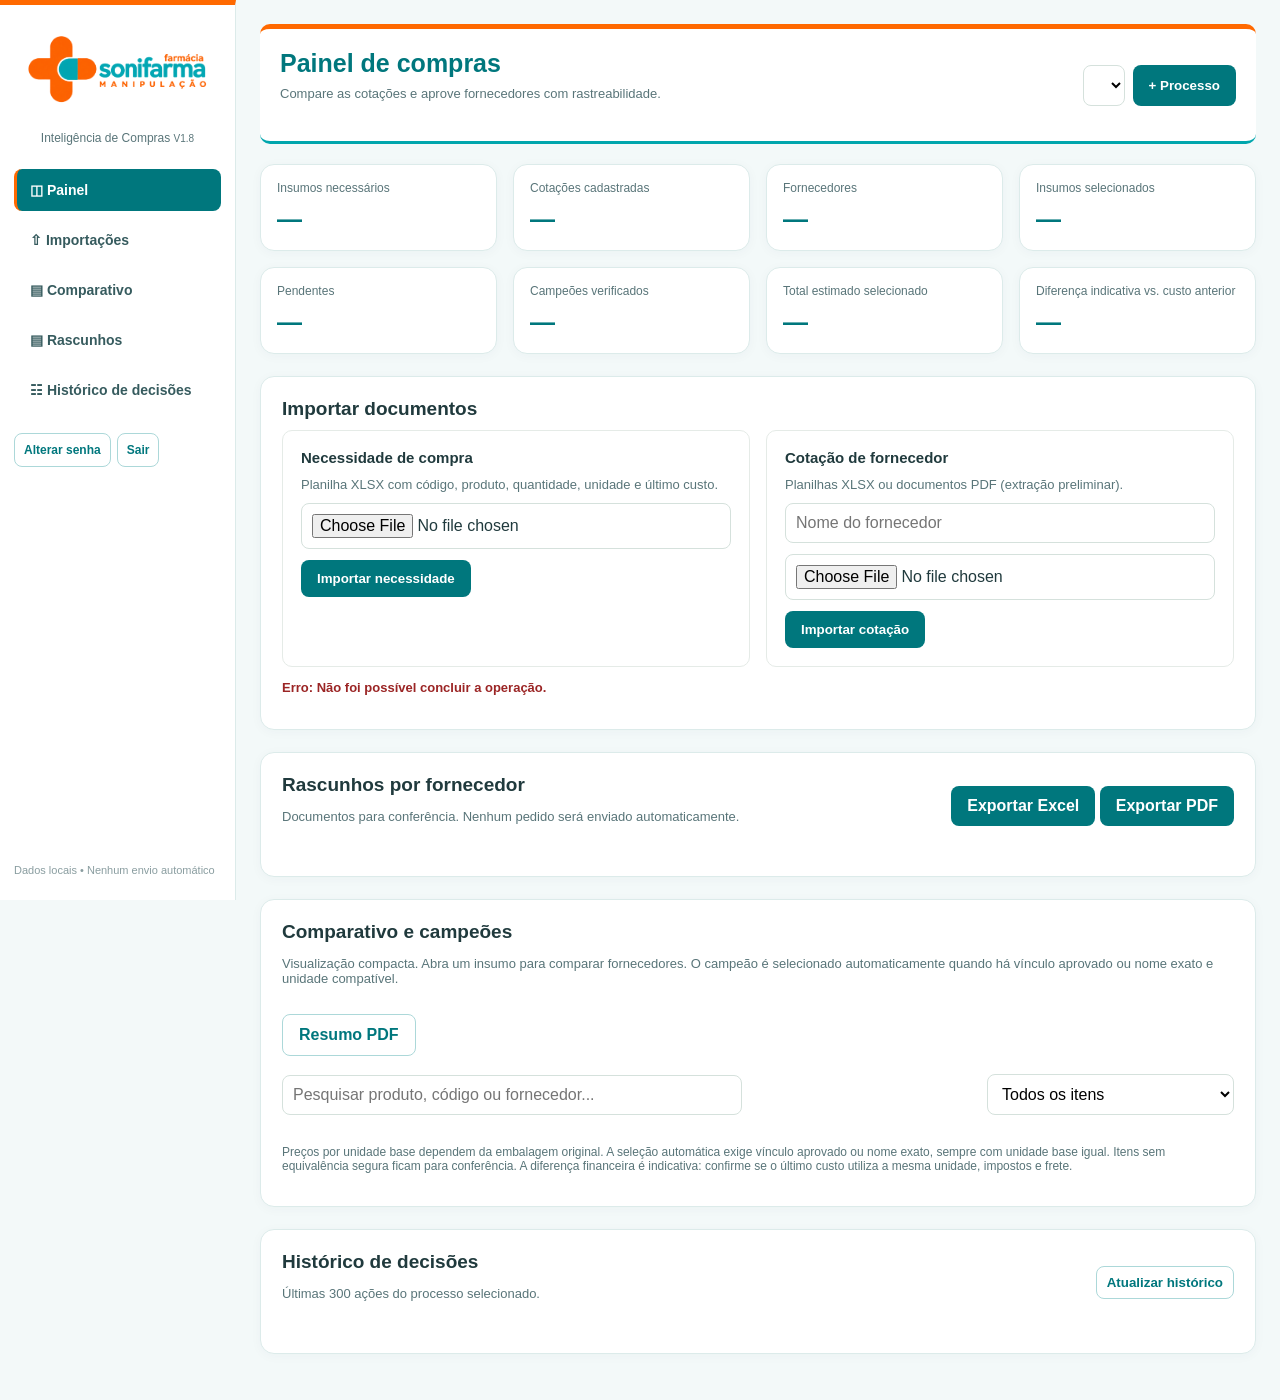
==== templates/index.html @ d1682fe1 "Adota atualizacao por ZIP no padrao operacional do CRM" ====
<!doctype html><html lang="pt-br"><head><meta charset="utf-8"><meta name="viewport" content="width=device-width,initial-scale=1"><title>Sonifarma | Compras</title><link rel="stylesheet" href="/static/style.css"></head><body><aside><a class="brand-logo" href="#dashboard" aria-label="Sonifarma — Painel de compras"><img src="/static/sonifarma-logo.png" alt="Sonifarma — Farmácia e Manipulação" width="1942" height="809"></a><p>Inteligência de Compras <small>V1.8</small></p><nav><a href="#dashboard">◫ Painel</a><a href="#importar">⇧ Importações</a><a href="#comparativo">▤ Comparativo</a><a href="#pedidos">▤ Rascunhos</a><a href="#auditoria">☷ Histórico de decisões</a></nav><div class="account-actions"><a class="button outline" href="/login?change=1">Alterar senha</a><button class="outline" onclick="logout()">Sair</button></div><div class="sidefoot">Dados locais • Nenhum envio automático</div></aside><main><header><div><h1>Painel de compras</h1><p>Compare as cotações e aprove fornecedores com rastreabilidade.</p></div><div><select id="process" aria-label="Processo de compras"></select><button onclick="newProcess()">+ Processo</button></div></header><section id="dashboard" class="metrics"><div><span>Insumos necessários</span><strong id="needsCount">—</strong></div><div><span>Cotações cadastradas</span><strong id="quotesCount">—</strong></div><div><span>Fornecedores</span><strong id="supplierCount">—</strong></div><div><span>Insumos selecionados</span><strong id="selectedCount">—</strong></div><div><span>Pendentes</span><strong id="pendingCount">—</strong></div><div><span>Campeões verificados</span><strong id="championCount">—</strong></div><div><span>Total estimado selecionado</span><strong id="selectedTotal">—</strong></div><div><span>Diferença indicativa vs. custo anterior</span><strong id="savingTotal">—</strong></div></section><section id="importar" class="panel"><h2>Importar documentos</h2><div class="forms"><form id="needForm"><h3>Necessidade de compra</h3><p>Planilha XLSX com código, produto, quantidade, unidade e último custo.</p><input aria-label="Planilha de necessidade" type="file" name="file" accept=".xlsx" required><button>Importar necessidade</button></form><form id="quoteForm"><h3>Cotação de fornecedor</h3><p>Planilhas XLSX ou documentos PDF (extração preliminar).</p><input aria-label="Nome do fornecedor" name="supplier" placeholder="Nome do fornecedor" required><input aria-label="Arquivo de cotação" type="file" name="file" accept=".xlsx,.pdf" required><button>Importar cotação</button></form></div><p id="notice" class="notice" role="status" aria-live="polite"></p></section><section id="pedidos" class="panel"><div class="toolbar"><div><h2>Rascunhos por fornecedor</h2><p>Documentos para conferência. Nenhum pedido será enviado automaticamente.</p></div><div><a id="draftXlsx" class="button">Exportar Excel</a> <a id="draftPdf" class="button">Exportar PDF</a></div></div><div id="draftsSummary"></div></section><section id="comparativo" class="panel"><div class="toolbar"><div><h2>Comparativo e campeões</h2><p>Visualização compacta. Abra um insumo para comparar fornecedores. O campeão é selecionado automaticamente quando há vínculo aprovado ou nome exato e unidade compatível.</p></div><div class="actions"><a id="pdf" class="button secondary">Resumo PDF</a></div></div><div class="toolbar"><input aria-label="Pesquisar insumos" id="search" placeholder="Pesquisar produto, código ou fornecedor..."><select id="filter" aria-label="Filtrar insumos"><option value="all">Todos os itens</option><option value="matched">Com candidatos</option><option value="missing">Sem candidatos</option><option value="selected">Com fornecedor selecionado</option></select></div><div id="body" class="purchase-list"></div><p class="muted">Preços por unidade base dependem da embalagem original. A seleção automática exige vínculo aprovado ou nome exato, sempre com unidade base igual. Itens sem equivalência segura ficam para conferência. A diferença financeira é indicativa: confirme se o último custo utiliza a mesma unidade, impostos e frete.</p></section><section id="auditoria" class="panel"><div class="toolbar"><div><h2>Histórico de decisões</h2><p>Últimas 300 ações do processo selecionado.</p></div><button type="button" class="outline" onclick="loadAudit().catch(showError)">Atualizar histórico</button></div><div id="auditBody" class="scroll"></div></section></main><script src="/static/app.js"></script></body></html>
---- static/style.css ----
:root{font-family:Inter,Segoe UI,Arial,sans-serif;color:#21312c;background:#f4f7f6}*{box-sizing:border-box}body{margin:0;display:flex}aside{width:245px;background:#104e3d;color:white;min-height:100vh;padding:28px 20px;position:sticky;top:0;height:100vh}aside h2{font-size:23px;margin:0}aside p{font-size:12px;opacity:.8}nav{display:grid;gap:8px;margin-top:42px}nav a{color:#e3f5ed;text-decoration:none;padding:13px;border-radius:8px}nav a:hover{background:#246e56}.sidefoot{position:absolute;bottom:24px;font-size:11px;opacity:.7}main{flex:1;min-width:0;padding:30px;max-width:1800px}header,.toolbar{display:flex;justify-content:space-between;gap:15px;align-items:center}h1{font-size:28px;margin:0}h2{font-size:19px;margin:0 0 10px}h3{font-size:15px;margin:0}p{color:#708078;font-size:13px}header p{margin:8px 0 20px}button,.button{background:#177956;border:0;color:white;border-radius:8px;padding:11px 16px;cursor:pointer;font-weight:600;text-decoration:none;display:inline-block}button:hover,.button:hover{background:#0b6144}input,select{border:1px solid #d5e1dc;background:white;padding:10px;border-radius:8px;max-width:100%;font:inherit}header select{min-width:260px}.metrics{display:grid;grid-template-columns:repeat(4,1fr);gap:16px;margin:12px 0 22px}.metrics div,.panel{background:white;border:1px solid #e4ece8;border-radius:14px;padding:21px}.metrics span{display:block;color:#718078;font-size:12px}.metrics strong{font-size:30px;display:block;margin-top:10px;color:#145c43}.panel{margin-bottom:22px}.forms{display:grid;grid-template-columns:1fr 1fr;gap:16px}.forms form{border:1px solid #e5ebe7;padding:18px;border-radius:10px;display:flex;flex-direction:column;align-items:start;gap:11px}.forms p{margin:0}.notice{color:#126b52;font-weight:600}.toolbar{margin-bottom:18px}.toolbar input{min-width:340px}.scroll{overflow:auto}table{width:100%;border-collapse:collapse;min-width:1050px}th{text-align:left;background:#eef5f1;font-size:12px;color:#49685a;padding:13px}td{border-bottom:1px solid #e9efeb;padding:12px;font-size:13px;vertical-align:middle}td:first-child{max-width:300px}td small{display:block;color:#78877e;margin-top:5px}td select{width:220px;font-size:12px}td button{padding:7px 10px;font-size:12px}.pill{border-radius:20px;padding:5px 8px;font-size:11px;background:#fff2d8;color:#80520d;white-space:nowrap}.pill.ok{background:#e1f4e9;color:#116d43}.muted{font-size:12px}.candidate{max-width:250px;white-space:normal;font-size:11px;color:#5c6c62}@media(max-width:950px){aside{display:none}main{padding:15px}.metrics{grid-template-columns:1fr 1fr}.forms{grid-template-columns:1fr}header{flex-wrap:wrap}.toolbar{flex-wrap:wrap}}

/* V1.4: comparativo responsivo, sem tabela larga */
main{max-width:none;padding:24px;overflow:hidden}.metrics{grid-template-columns:repeat(4,minmax(0,1fr))}.metrics div{padding:16px}.metrics strong{font-size:25px}
.purchase-list{display:grid;gap:9px}.purchase-item{border:1px solid #e0eae5;border-radius:10px;overflow:hidden;background:#fff}.item-main{display:grid;grid-template-columns:minmax(180px,2.4fr) minmax(85px,.9fr) minmax(85px,.9fr) minmax(120px,1.2fr) minmax(95px,.9fr) minmax(115px,1.1fr) auto;align-items:center;gap:12px;padding:13px}.item-main:hover{background:#f7faf8}.item-title{min-width:0}.item-title strong{display:block;font-size:13px;overflow-wrap:anywhere}.code{display:block;color:#718078;font-size:11px;margin-top:4px}.item-fig small,.detail-col small{display:block;font-size:10px;color:#7b8d83;margin-bottom:4px}.item-fig b{font-size:12px;overflow-wrap:anywhere}.item-status{justify-self:start}.outline{background:#fff;color:#126b52;border:1px solid #bed6c9;padding:8px 10px;white-space:nowrap}.outline:hover{background:#eaf4ee}.secondary{background:#e8f2ec;color:#145d44}.actions{display:flex;gap:8px;flex-wrap:wrap}.item-detail{background:#f5f9f6;border-top:1px solid #e1ece5;padding:16px;display:flex;flex-wrap:wrap;gap:20px}.item-detail[hidden]{display:none}.detail-col{display:flex;flex-direction:column;gap:5px;min-width:150px}.detail-col.grow{flex:1;min-width:220px}.detail-col select{width:100%;font-size:12px}.detail-col label{font-size:12px;font-weight:600}.quote-line{font-size:12px;border-bottom:1px solid #e2eae4;padding:3px 0}.toolbar{flex-wrap:wrap}.toolbar input{min-width:0;flex:1;max-width:460px}
@media(max-width:1400px){.item-main{grid-template-columns:minmax(180px,2fr) minmax(85px,1fr) minmax(120px,1.2fr) minmax(100px,1fr) auto}.item-main .item-fig:nth-of-type(3){display:none}.item-status{display:none}}
@media(max-width:1050px){.item-main{grid-template-columns:minmax(160px,2fr) minmax(75px,1fr) minmax(110px,1fr) auto}.item-main .item-fig:nth-of-type(4){display:none}.metrics{grid-template-columns:repeat(2,minmax(0,1fr))}}
@media(max-width:650px){main{padding:12px}.item-main{grid-template-columns:minmax(130px,2fr) minmax(75px,1fr) auto;gap:8px}.item-main .supplier{display:none}.item-main .item-fig:nth-of-type(2){display:none}.metrics{gap:8px}.metrics div{padding:12px}.metrics strong{font-size:21px}.toolbar input{width:100%}}

/* Identidade compartilhada com SonifarmaCRM. */
:root{--soni-turquesa:#00a6ad;--soni-turquesa-escuro:#00777d;--soni-laranja:#ff6900;--bg:#f3f9f9;--line:#dcebea;--text:#203a3d;--muted:#597579;font-family:'Segoe UI',Arial,sans-serif;background:var(--bg);color:var(--text)}
aside{background:#fff;color:var(--text);border-right:1px solid var(--line);border-top:5px solid var(--soni-laranja);width:236px;padding:20px 14px}aside p{color:var(--muted);text-align:center;opacity:1}.brand-logo{display:block;padding:4px 8px 10px}.brand-logo img{display:block;width:100%;height:auto;max-width:205px;margin:auto}nav{margin-top:24px}nav a,.audit-link{color:#365b5e;font-weight:600;border-left:3px solid transparent;font-size:14px}nav a.active{background:var(--soni-turquesa-escuro);color:white;border-left-color:var(--soni-laranja)}nav a:hover,.audit-link:hover{background:#e7f6f6;color:#005e65}.audit-link{display:block;text-decoration:none;padding:13px;margin-top:8px}.sidefoot{color:var(--muted)}header{background:#fff;border-top:5px solid var(--soni-laranja);border-bottom:3px solid var(--soni-turquesa);padding:20px;border-radius:10px;margin-bottom:20px}h1{color:var(--soni-turquesa-escuro);font-size:25px}p,.metrics span,.muted{color:var(--muted)}button,.button{background:var(--soni-turquesa-escuro)}button:hover,.button:hover{background:#005e65}.metrics strong{color:var(--soni-turquesa-escuro)}.metrics div,.panel{border-color:var(--line);box-shadow:0 2px 12px #16464b09}.outline,.secondary{background:#fff;color:var(--soni-turquesa-escuro);border:1px solid #acd8d9}.outline:hover,.secondary:hover{background:#e7f6f6}.item-detail,th{background:#edf7f7}.notice.error{color:#9b2525}.notice:empty{display:none}.item-main:hover{background:#f3fafa}.empty{padding:24px;color:var(--muted);text-align:center}button:focus-visible,a:focus-visible{outline:3px solid #b44900;outline-offset:3px}input:focus-visible,select:focus-visible{outline:2px solid var(--soni-turquesa-escuro);outline-offset:2px}section{scroll-margin-top:16px}#auditBody table,#draftsSummary table{min-width:600px}header>div:last-child{display:flex;gap:8px;flex-wrap:wrap}header select{min-width:0;max-width:360px}button:disabled{opacity:.6;cursor:wait}
@media(max-width:950px){body{display:block}aside{display:block;position:static;width:100%;height:auto;min-height:0;border-bottom:1px solid var(--line);padding:10px}aside .brand-logo{max-width:180px}aside p,.sidefoot,.audit-link{display:none}nav{display:flex;overflow-x:auto;margin:8px 0 0;gap:4px}nav a{white-space:nowrap;padding:10px}header{padding:15px}header>div{width:100%}header select{flex:1;max-width:100%}}

.forms form{min-width:0;width:100%}.forms input{min-width:0;width:100%}
.account-actions{display:flex;gap:6px;flex-wrap:wrap;margin-top:22px}.account-actions .button,.account-actions button{font-size:12px;padding:9px}.login-page{display:grid;place-items:center;min-height:100vh;border-top:7px solid var(--soni-laranja);padding:20px}.login-card{max-width:420px;width:100%;background:#fff;border:1px solid var(--line);border-top:5px solid var(--soni-turquesa);border-radius:14px;padding:30px;box-shadow:0 18px 65px #07565c20}.login-card>img{display:block;max-width:100%;height:auto;margin:0 auto 24px}.login-card form{display:grid;gap:12px}.login-card form[hidden]{display:none}.login-card h1{font-size:23px}.login-card label{font-size:14px;font-weight:600}.login-card button{margin-top:8px}.login-card #authNotice{color:#9b2525;line-height:1.5}
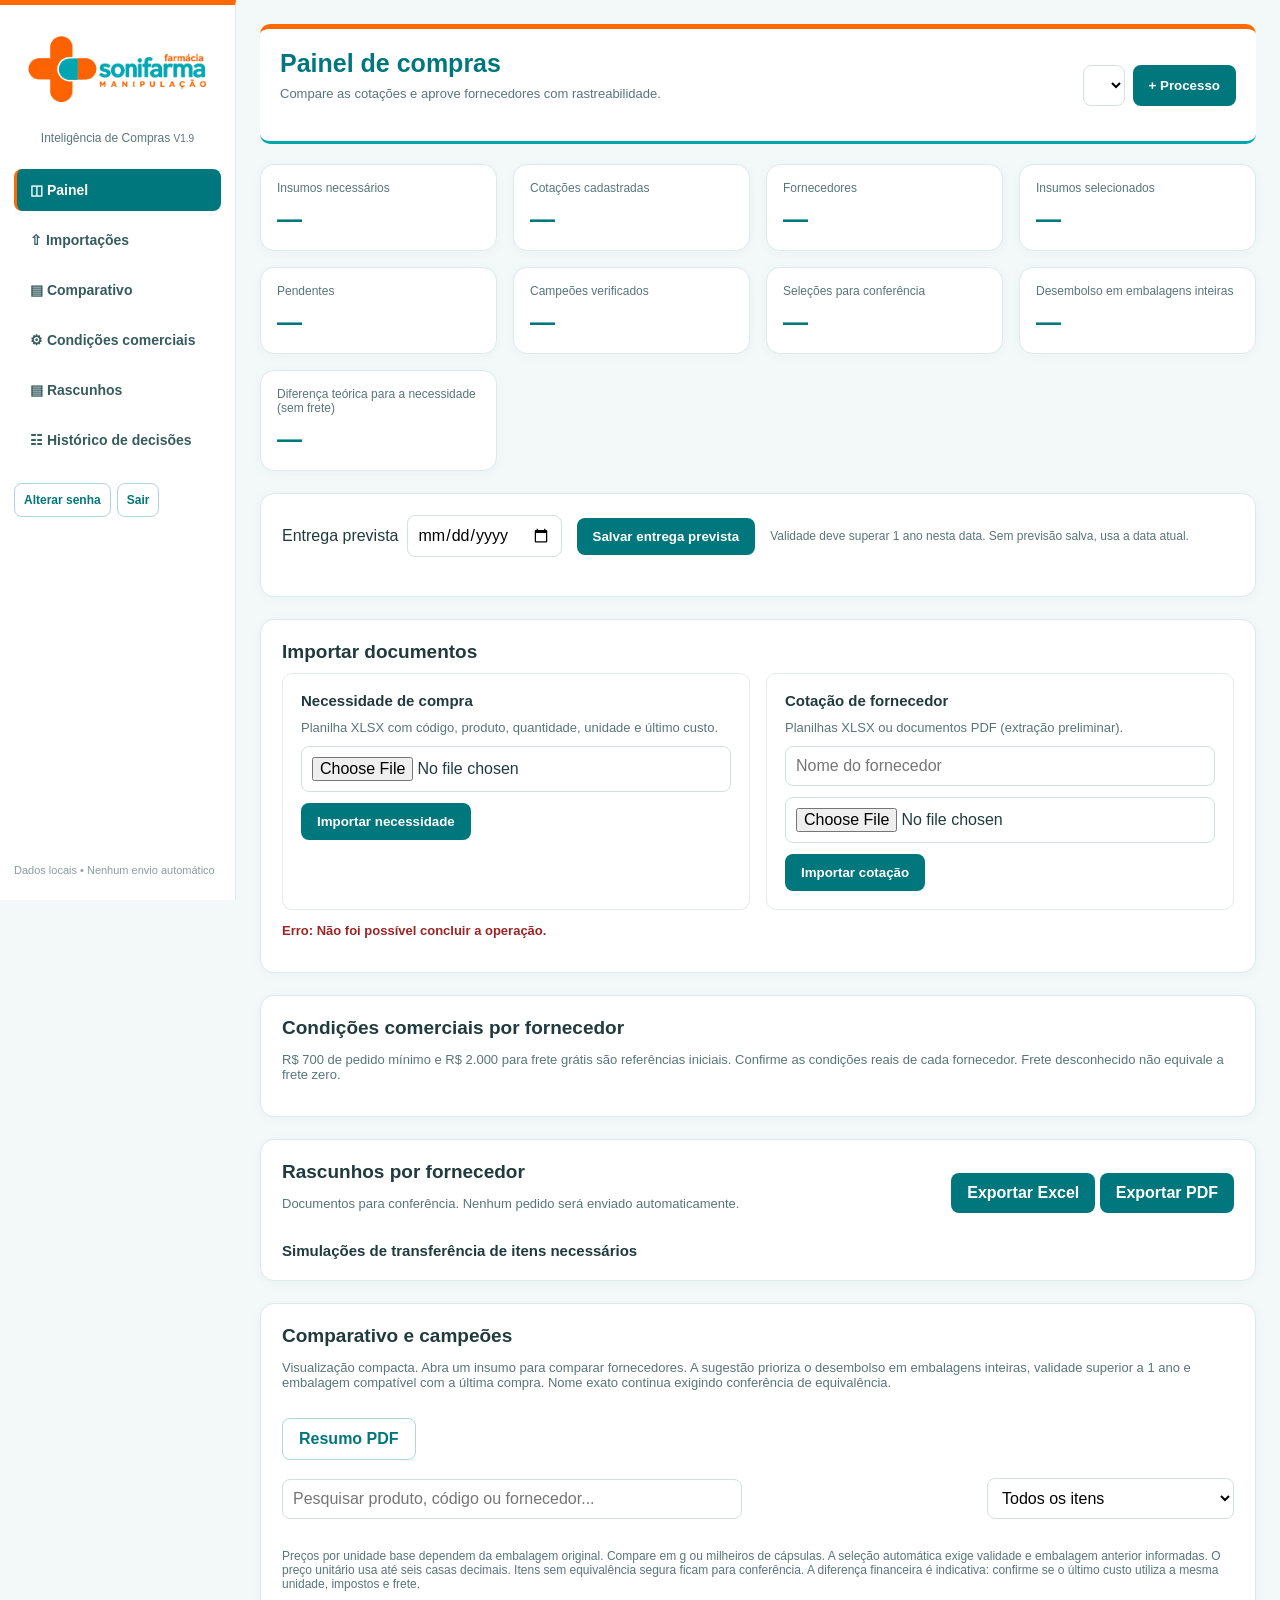
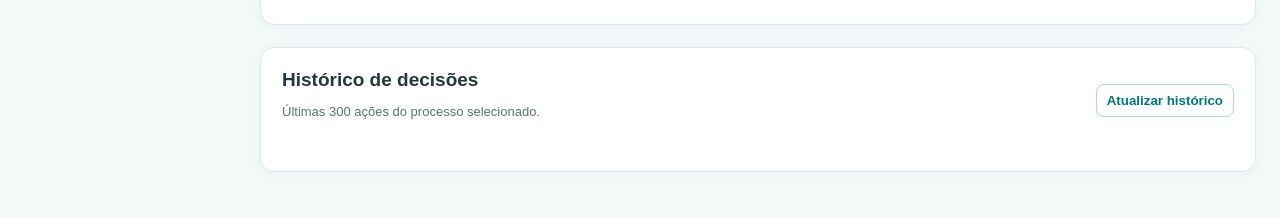
==== commit b3d923c5: "Adiciona regras de validade embalagem e cestas por fornecedor na v1.9" ====
--- a/templates/index.html
+++ b/templates/index.html
@@ -1 +1 @@
-<!doctype html><html lang="pt-br"><head><meta charset="utf-8"><meta name="viewport" content="width=device-width,initial-scale=1"><title>Sonifarma | Compras</title><link rel="stylesheet" href="/static/style.css"></head><body><aside><a class="brand-logo" href="#dashboard" aria-label="Sonifarma — Painel de compras"><img src="/static/sonifarma-logo.png" alt="Sonifarma — Farmácia e Manipulação" width="1942" height="809"></a><p>Inteligência de Compras <small>V1.8</small></p><nav><a href="#dashboard">◫ Painel</a><a href="#importar">⇧ Importações</a><a href="#comparativo">▤ Comparativo</a><a href="#pedidos">▤ Rascunhos</a><a href="#auditoria">☷ Histórico de decisões</a></nav><div class="account-actions"><a class="button outline" href="/login?change=1">Alterar senha</a><button class="outline" onclick="logout()">Sair</button></div><div class="sidefoot">Dados locais • Nenhum envio automático</div></aside><main><header><div><h1>Painel de compras</h1><p>Compare as cotações e aprove fornecedores com rastreabilidade.</p></div><div><select id="process" aria-label="Processo de compras"></select><button onclick="newProcess()">+ Processo</button></div></header><section id="dashboard" class="metrics"><div><span>Insumos necessários</span><strong id="needsCount">—</strong></div><div><span>Cotações cadastradas</span><strong id="quotesCount">—</strong></div><div><span>Fornecedores</span><strong id="supplierCount">—</strong></div><div><span>Insumos selecionados</span><strong id="selectedCount">—</strong></div><div><span>Pendentes</span><strong id="pendingCount">—</strong></div><div><span>Campeões verificados</span><strong id="championCount">—</strong></div><div><span>Total estimado selecionado</span><strong id="selectedTotal">—</strong></div><div><span>Diferença indicativa vs. custo anterior</span><strong id="savingTotal">—</strong></div></section><section id="importar" class="panel"><h2>Importar documentos</h2><div class="forms"><form id="needForm"><h3>Necessidade de compra</h3><p>Planilha XLSX com código, produto, quantidade, unidade e último custo.</p><input aria-label="Planilha de necessidade" type="file" name="file" accept=".xlsx" required><button>Importar necessidade</button></form><form id="quoteForm"><h3>Cotação de fornecedor</h3><p>Planilhas XLSX ou documentos PDF (extração preliminar).</p><input aria-label="Nome do fornecedor" name="supplier" placeholder="Nome do fornecedor" required><input aria-label="Arquivo de cotação" type="file" name="file" accept=".xlsx,.pdf" required><button>Importar cotação</button></form></div><p id="notice" class="notice" role="status" aria-live="polite"></p></section><section id="pedidos" class="panel"><div class="toolbar"><div><h2>Rascunhos por fornecedor</h2><p>Documentos para conferência. Nenhum pedido será enviado automaticamente.</p></div><div><a id="draftXlsx" class="button">Exportar Excel</a> <a id="draftPdf" class="button">Exportar PDF</a></div></div><div id="draftsSummary"></div></section><section id="comparativo" class="panel"><div class="toolbar"><div><h2>Comparativo e campeões</h2><p>Visualização compacta. Abra um insumo para comparar fornecedores. O campeão é selecionado automaticamente quando há vínculo aprovado ou nome exato e unidade compatível.</p></div><div class="actions"><a id="pdf" class="button secondary">Resumo PDF</a></div></div><div class="toolbar"><input aria-label="Pesquisar insumos" id="search" placeholder="Pesquisar produto, código ou fornecedor..."><select id="filter" aria-label="Filtrar insumos"><option value="all">Todos os itens</option><option value="matched">Com candidatos</option><option value="missing">Sem candidatos</option><option value="selected">Com fornecedor selecionado</option></select></div><div id="body" class="purchase-list"></div><p class="muted">Preços por unidade base dependem da embalagem original. A seleção automática exige vínculo aprovado ou nome exato, sempre com unidade base igual. Itens sem equivalência segura ficam para conferência. A diferença financeira é indicativa: confirme se o último custo utiliza a mesma unidade, impostos e frete.</p></section><section id="auditoria" class="panel"><div class="toolbar"><div><h2>Histórico de decisões</h2><p>Últimas 300 ações do processo selecionado.</p></div><button type="button" class="outline" onclick="loadAudit().catch(showError)">Atualizar histórico</button></div><div id="auditBody" class="scroll"></div></section></main><script src="/static/app.js"></script></body></html>
+<!doctype html><html lang="pt-br"><head><meta charset="utf-8"><meta name="viewport" content="width=device-width,initial-scale=1"><title>Sonifarma | Compras</title><link rel="stylesheet" href="/static/style.css"></head><body><aside><a class="brand-logo" href="#dashboard" aria-label="Sonifarma — Painel de compras"><img src="/static/sonifarma-logo.png" alt="Sonifarma — Farmácia e Manipulação" width="1942" height="809"></a><p>Inteligência de Compras <small>V1.9</small></p><nav><a href="#dashboard">◫ Painel</a><a href="#importar">⇧ Importações</a><a href="#comparativo">▤ Comparativo</a><a href="#condicoes">⚙ Condições comerciais</a><a href="#pedidos">▤ Rascunhos</a><a href="#auditoria">☷ Histórico de decisões</a></nav><div class="account-actions"><a class="button outline" href="/login?change=1">Alterar senha</a><button class="outline" onclick="logout()">Sair</button></div><div class="sidefoot">Dados locais • Nenhum envio automático</div></aside><main><header><div><h1>Painel de compras</h1><p>Compare as cotações e aprove fornecedores com rastreabilidade.</p></div><div><select id="process" aria-label="Processo de compras"></select><button onclick="newProcess()">+ Processo</button></div></header><section id="dashboard" class="metrics"><div><span>Insumos necessários</span><strong id="needsCount">—</strong></div><div><span>Cotações cadastradas</span><strong id="quotesCount">—</strong></div><div><span>Fornecedores</span><strong id="supplierCount">—</strong></div><div><span>Insumos selecionados</span><strong id="selectedCount">—</strong></div><div><span>Pendentes</span><strong id="pendingCount">—</strong></div><div><span>Campeões verificados</span><strong id="championCount">—</strong></div><div><span>Seleções para conferência</span><strong id="reviewCount">—</strong></div><div><span>Desembolso em embalagens inteiras</span><strong id="selectedTotal">—</strong></div><div><span>Diferença teórica para a necessidade (sem frete)</span><strong id="savingTotal">—</strong></div></section><section class="panel"><form id="deliveryForm" class="toolbar"><label for="delivery">Entrega prevista <input id="delivery" name="delivery" type="date" required></label><button>Salvar entrega prevista</button><span class="muted">Validade deve superar 1 ano nesta data. Sem previsão salva, usa a data atual.</span></form></section><section id="importar" class="panel"><h2>Importar documentos</h2><div class="forms"><form id="needForm"><h3>Necessidade de compra</h3><p>Planilha XLSX com código, produto, quantidade, unidade e último custo.</p><input aria-label="Planilha de necessidade" type="file" name="file" accept=".xlsx" required><button>Importar necessidade</button></form><form id="quoteForm"><h3>Cotação de fornecedor</h3><p>Planilhas XLSX ou documentos PDF (extração preliminar).</p><input aria-label="Nome do fornecedor" name="supplier" placeholder="Nome do fornecedor" required><input aria-label="Arquivo de cotação" type="file" name="file" accept=".xlsx,.pdf" required><button>Importar cotação</button></form></div><p id="notice" class="notice" role="status" aria-live="polite"></p></section><section id="condicoes" class="panel"><h2>Condições comerciais por fornecedor</h2><p>R$ 700 de pedido mínimo e R$ 2.000 para frete grátis são referências iniciais. Confirme as condições reais de cada fornecedor. Frete desconhecido não equivale a frete zero.</p><div id="supplierTerms" class="terms-grid"></div></section><section id="pedidos" class="panel"><div class="toolbar"><div><h2>Rascunhos por fornecedor</h2><p>Documentos para conferência. Nenhum pedido será enviado automaticamente.</p></div><div><a id="draftXlsx" class="button">Exportar Excel</a> <a id="draftPdf" class="button">Exportar PDF</a></div></div><div id="draftsSummary"></div><h3>Simulações de transferência de itens necessários</h3><div id="basketSuggestions"></div></section><section id="comparativo" class="panel"><div class="toolbar"><div><h2>Comparativo e campeões</h2><p>Visualização compacta. Abra um insumo para comparar fornecedores. A sugestão prioriza o desembolso em embalagens inteiras, validade superior a 1 ano e embalagem compatível com a última compra. Nome exato continua exigindo conferência de equivalência.</p></div><div class="actions"><a id="pdf" class="button secondary">Resumo PDF</a></div></div><div class="toolbar"><input aria-label="Pesquisar insumos" id="search" placeholder="Pesquisar produto, código ou fornecedor..."><select id="filter" aria-label="Filtrar insumos"><option value="all">Todos os itens</option><option value="matched">Com candidatos</option><option value="missing">Sem candidatos</option><option value="selected">Com fornecedor selecionado</option></select></div><div id="body" class="purchase-list"></div><p class="muted">Preços por unidade base dependem da embalagem original. Compare em g ou milheiros de cápsulas. A seleção automática exige validade e embalagem anterior informadas. O preço unitário usa até seis casas decimais. Itens sem equivalência segura ficam para conferência. A diferença financeira é indicativa: confirme se o último custo utiliza a mesma unidade, impostos e frete.</p></section><section id="auditoria" class="panel"><div class="toolbar"><div><h2>Histórico de decisões</h2><p>Últimas 300 ações do processo selecionado.</p></div><button type="button" class="outline" onclick="loadAudit().catch(showError)">Atualizar histórico</button></div><div id="auditBody" class="scroll"></div></section></main><dialog id="editor"><form id="editorForm"><h2 id="editorTitle"></h2><div id="editorFields"></div><p id="editorError" role="alert"></p><div class="actions"><button>Salvar</button><button type="button" class="outline" onclick="document.getElementById('editor').close()">Cancelar</button></div></form></dialog><script src="/static/app.js"></script></body></html>
--- a/static/style.css
+++ b/static/style.css
@@ -14,3 +14,5 @@
 
 .forms form{min-width:0;width:100%}.forms input{min-width:0;width:100%}
 .account-actions{display:flex;gap:6px;flex-wrap:wrap;margin-top:22px}.account-actions .button,.account-actions button{font-size:12px;padding:9px}.login-page{display:grid;place-items:center;min-height:100vh;border-top:7px solid var(--soni-laranja);padding:20px}.login-card{max-width:420px;width:100%;background:#fff;border:1px solid var(--line);border-top:5px solid var(--soni-turquesa);border-radius:14px;padding:30px;box-shadow:0 18px 65px #07565c20}.login-card>img{display:block;max-width:100%;height:auto;margin:0 auto 24px}.login-card form{display:grid;gap:12px}.login-card form[hidden]{display:none}.login-card h1{font-size:23px}.login-card label{font-size:14px;font-weight:600}.login-card button{margin-top:8px}.login-card #authNotice{color:#9b2525;line-height:1.5}
+
+.terms-grid{display:grid;grid-template-columns:repeat(auto-fit,minmax(220px,1fr));gap:12px}.terms-card,.basket-suggestion{padding:16px;border:1px solid var(--line);border-radius:10px;margin:10px 0}.basket-suggestion small{display:block;margin-top:8px;color:var(--muted)}dialog{width:min(540px,95vw);max-height:90vh;overflow:auto;border:1px solid var(--line);border-top:5px solid var(--soni-turquesa);border-radius:14px;padding:24px;color:var(--text)}dialog::backdrop{background:#16464b80}#editorFields{display:grid;gap:12px}#editorFields label{display:grid;gap:6px;font-size:14px}#editorFields input{width:100%;min-width:0}#editorFields input[type=checkbox]{width:auto;justify-self:start}#editorError{color:#9b2525}.quote-line button{font-size:11px;margin-top:6px}.quote-line small{white-space:normal}.quote-line{padding:8px 0}#deliveryForm{justify-content:flex-start}#deliveryForm label{display:flex;align-items:center;gap:8px}.detail-col{min-width:0}.detail-col b{overflow-wrap:anywhere}
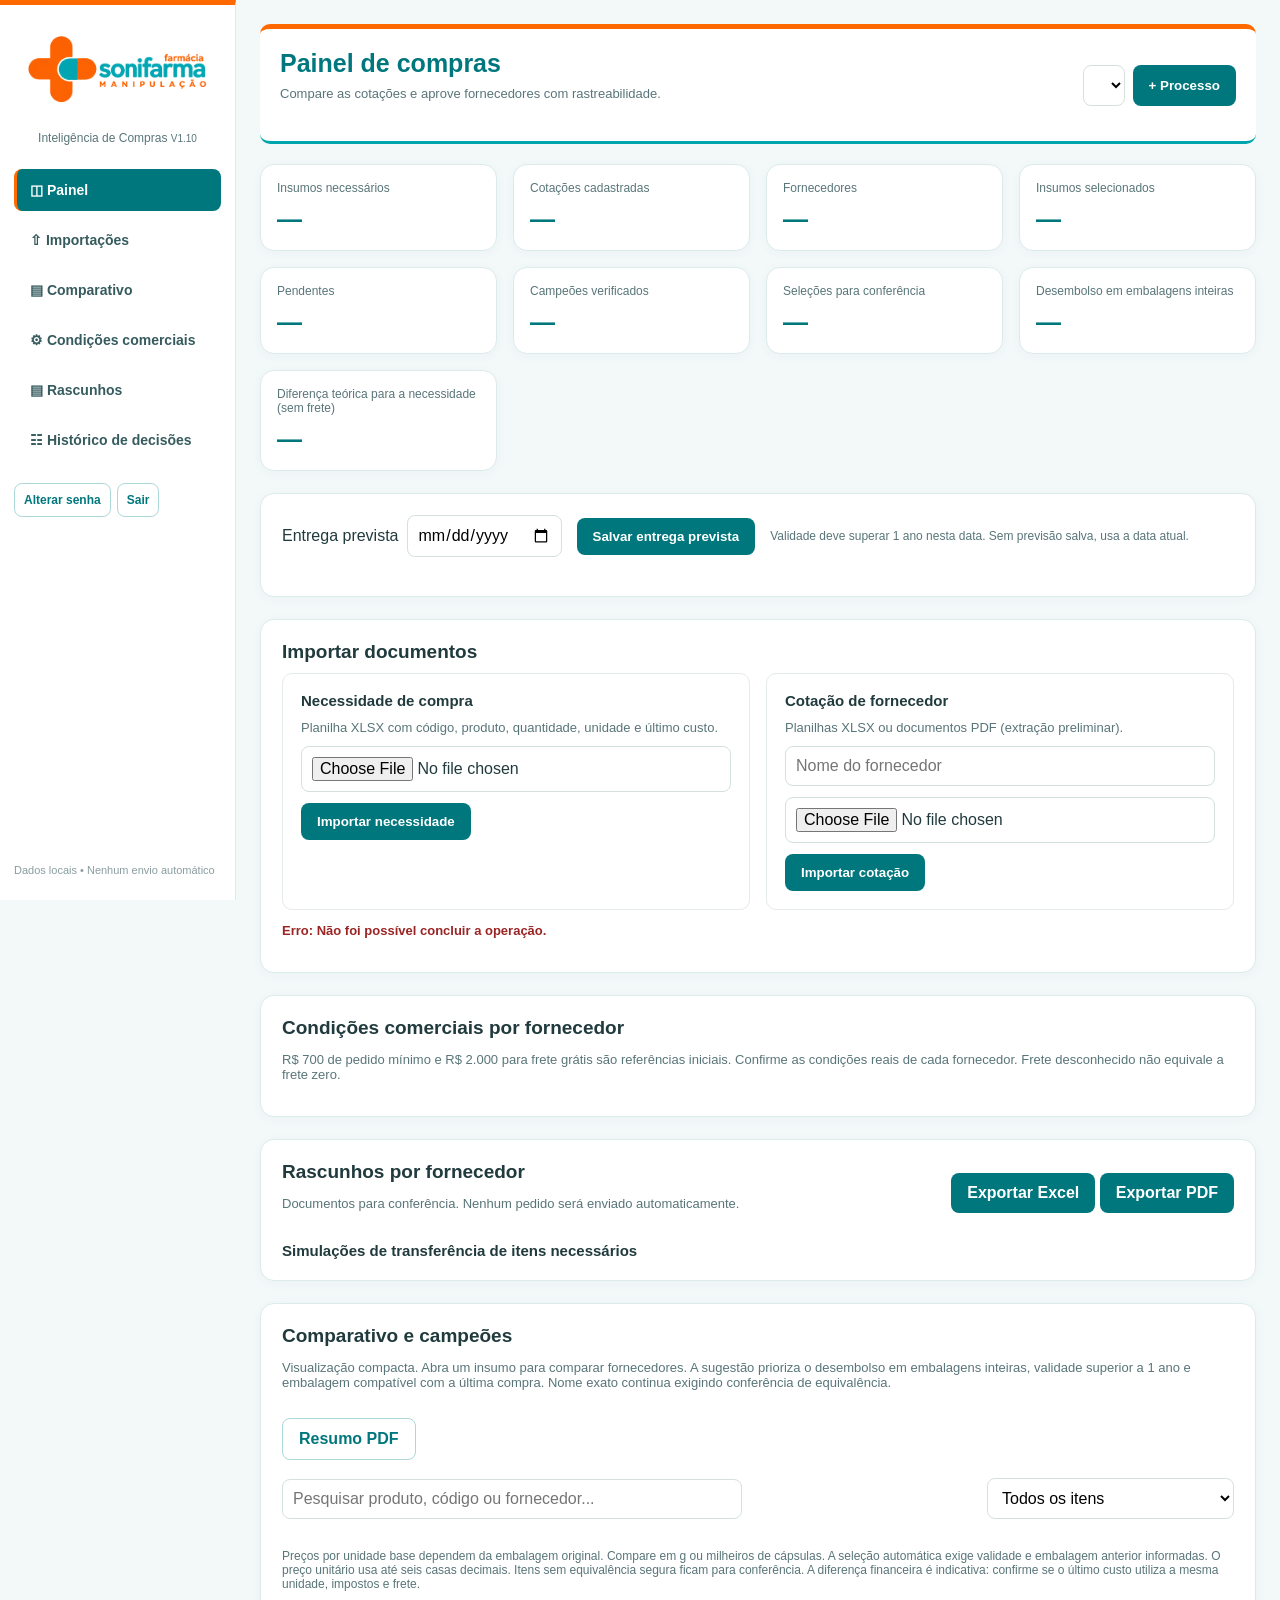
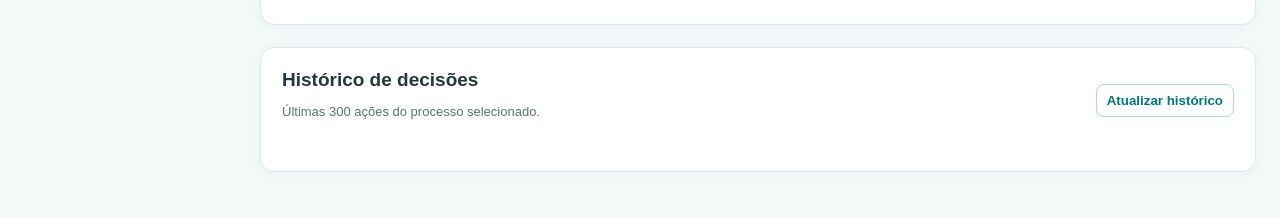
==== commit 3db4628c: "Adota controle operacional e manutencao verificada do CRM na v1.10" ====
--- a/templates/index.html
+++ b/templates/index.html
@@ -1 +1 @@
-<!doctype html><html lang="pt-br"><head><meta charset="utf-8"><meta name="viewport" content="width=device-width,initial-scale=1"><title>Sonifarma | Compras</title><link rel="stylesheet" href="/static/style.css"></head><body><aside><a class="brand-logo" href="#dashboard" aria-label="Sonifarma — Painel de compras"><img src="/static/sonifarma-logo.png" alt="Sonifarma — Farmácia e Manipulação" width="1942" height="809"></a><p>Inteligência de Compras <small>V1.9</small></p><nav><a href="#dashboard">◫ Painel</a><a href="#importar">⇧ Importações</a><a href="#comparativo">▤ Comparativo</a><a href="#condicoes">⚙ Condições comerciais</a><a href="#pedidos">▤ Rascunhos</a><a href="#auditoria">☷ Histórico de decisões</a></nav><div class="account-actions"><a class="button outline" href="/login?change=1">Alterar senha</a><button class="outline" onclick="logout()">Sair</button></div><div class="sidefoot">Dados locais • Nenhum envio automático</div></aside><main><header><div><h1>Painel de compras</h1><p>Compare as cotações e aprove fornecedores com rastreabilidade.</p></div><div><select id="process" aria-label="Processo de compras"></select><button onclick="newProcess()">+ Processo</button></div></header><section id="dashboard" class="metrics"><div><span>Insumos necessários</span><strong id="needsCount">—</strong></div><div><span>Cotações cadastradas</span><strong id="quotesCount">—</strong></div><div><span>Fornecedores</span><strong id="supplierCount">—</strong></div><div><span>Insumos selecionados</span><strong id="selectedCount">—</strong></div><div><span>Pendentes</span><strong id="pendingCount">—</strong></div><div><span>Campeões verificados</span><strong id="championCount">—</strong></div><div><span>Seleções para conferência</span><strong id="reviewCount">—</strong></div><div><span>Desembolso em embalagens inteiras</span><strong id="selectedTotal">—</strong></div><div><span>Diferença teórica para a necessidade (sem frete)</span><strong id="savingTotal">—</strong></div></section><section class="panel"><form id="deliveryForm" class="toolbar"><label for="delivery">Entrega prevista <input id="delivery" name="delivery" type="date" required></label><button>Salvar entrega prevista</button><span class="muted">Validade deve superar 1 ano nesta data. Sem previsão salva, usa a data atual.</span></form></section><section id="importar" class="panel"><h2>Importar documentos</h2><div class="forms"><form id="needForm"><h3>Necessidade de compra</h3><p>Planilha XLSX com código, produto, quantidade, unidade e último custo.</p><input aria-label="Planilha de necessidade" type="file" name="file" accept=".xlsx" required><button>Importar necessidade</button></form><form id="quoteForm"><h3>Cotação de fornecedor</h3><p>Planilhas XLSX ou documentos PDF (extração preliminar).</p><input aria-label="Nome do fornecedor" name="supplier" placeholder="Nome do fornecedor" required><input aria-label="Arquivo de cotação" type="file" name="file" accept=".xlsx,.pdf" required><button>Importar cotação</button></form></div><p id="notice" class="notice" role="status" aria-live="polite"></p></section><section id="condicoes" class="panel"><h2>Condições comerciais por fornecedor</h2><p>R$ 700 de pedido mínimo e R$ 2.000 para frete grátis são referências iniciais. Confirme as condições reais de cada fornecedor. Frete desconhecido não equivale a frete zero.</p><div id="supplierTerms" class="terms-grid"></div></section><section id="pedidos" class="panel"><div class="toolbar"><div><h2>Rascunhos por fornecedor</h2><p>Documentos para conferência. Nenhum pedido será enviado automaticamente.</p></div><div><a id="draftXlsx" class="button">Exportar Excel</a> <a id="draftPdf" class="button">Exportar PDF</a></div></div><div id="draftsSummary"></div><h3>Simulações de transferência de itens necessários</h3><div id="basketSuggestions"></div></section><section id="comparativo" class="panel"><div class="toolbar"><div><h2>Comparativo e campeões</h2><p>Visualização compacta. Abra um insumo para comparar fornecedores. A sugestão prioriza o desembolso em embalagens inteiras, validade superior a 1 ano e embalagem compatível com a última compra. Nome exato continua exigindo conferência de equivalência.</p></div><div class="actions"><a id="pdf" class="button secondary">Resumo PDF</a></div></div><div class="toolbar"><input aria-label="Pesquisar insumos" id="search" placeholder="Pesquisar produto, código ou fornecedor..."><select id="filter" aria-label="Filtrar insumos"><option value="all">Todos os itens</option><option value="matched">Com candidatos</option><option value="missing">Sem candidatos</option><option value="selected">Com fornecedor selecionado</option></select></div><div id="body" class="purchase-list"></div><p class="muted">Preços por unidade base dependem da embalagem original. Compare em g ou milheiros de cápsulas. A seleção automática exige validade e embalagem anterior informadas. O preço unitário usa até seis casas decimais. Itens sem equivalência segura ficam para conferência. A diferença financeira é indicativa: confirme se o último custo utiliza a mesma unidade, impostos e frete.</p></section><section id="auditoria" class="panel"><div class="toolbar"><div><h2>Histórico de decisões</h2><p>Últimas 300 ações do processo selecionado.</p></div><button type="button" class="outline" onclick="loadAudit().catch(showError)">Atualizar histórico</button></div><div id="auditBody" class="scroll"></div></section></main><dialog id="editor"><form id="editorForm"><h2 id="editorTitle"></h2><div id="editorFields"></div><p id="editorError" role="alert"></p><div class="actions"><button>Salvar</button><button type="button" class="outline" onclick="document.getElementById('editor').close()">Cancelar</button></div></form></dialog><script src="/static/app.js"></script></body></html>
+<!doctype html><html lang="pt-br"><head><meta charset="utf-8"><meta name="viewport" content="width=device-width,initial-scale=1"><title>Sonifarma | Compras</title><link rel="stylesheet" href="/static/style.css"></head><body><aside><a class="brand-logo" href="#dashboard" aria-label="Sonifarma — Painel de compras"><img src="/static/sonifarma-logo.png" alt="Sonifarma — Farmácia e Manipulação" width="1942" height="809"></a><p>Inteligência de Compras <small>V1.10</small></p><nav><a href="#dashboard">◫ Painel</a><a href="#importar">⇧ Importações</a><a href="#comparativo">▤ Comparativo</a><a href="#condicoes">⚙ Condições comerciais</a><a href="#pedidos">▤ Rascunhos</a><a href="#auditoria">☷ Histórico de decisões</a></nav><div class="account-actions"><a class="button outline" href="/login?change=1">Alterar senha</a><button class="outline" onclick="logout()">Sair</button></div><div class="sidefoot">Dados locais • Nenhum envio automático</div></aside><main><header><div><h1>Painel de compras</h1><p>Compare as cotações e aprove fornecedores com rastreabilidade.</p></div><div><select id="process" aria-label="Processo de compras"></select><button onclick="newProcess()">+ Processo</button></div></header><section id="dashboard" class="metrics"><div><span>Insumos necessários</span><strong id="needsCount">—</strong></div><div><span>Cotações cadastradas</span><strong id="quotesCount">—</strong></div><div><span>Fornecedores</span><strong id="supplierCount">—</strong></div><div><span>Insumos selecionados</span><strong id="selectedCount">—</strong></div><div><span>Pendentes</span><strong id="pendingCount">—</strong></div><div><span>Campeões verificados</span><strong id="championCount">—</strong></div><div><span>Seleções para conferência</span><strong id="reviewCount">—</strong></div><div><span>Desembolso em embalagens inteiras</span><strong id="selectedTotal">—</strong></div><div><span>Diferença teórica para a necessidade (sem frete)</span><strong id="savingTotal">—</strong></div></section><section class="panel"><form id="deliveryForm" class="toolbar"><label for="delivery">Entrega prevista <input id="delivery" name="delivery" type="date" required></label><button>Salvar entrega prevista</button><span class="muted">Validade deve superar 1 ano nesta data. Sem previsão salva, usa a data atual.</span></form></section><section id="importar" class="panel"><h2>Importar documentos</h2><div class="forms"><form id="needForm"><h3>Necessidade de compra</h3><p>Planilha XLSX com código, produto, quantidade, unidade e último custo.</p><input aria-label="Planilha de necessidade" type="file" name="file" accept=".xlsx" required><button>Importar necessidade</button></form><form id="quoteForm"><h3>Cotação de fornecedor</h3><p>Planilhas XLSX ou documentos PDF (extração preliminar).</p><input aria-label="Nome do fornecedor" name="supplier" placeholder="Nome do fornecedor" required><input aria-label="Arquivo de cotação" type="file" name="file" accept=".xlsx,.pdf" required><button>Importar cotação</button></form></div><p id="notice" class="notice" role="status" aria-live="polite"></p></section><section id="condicoes" class="panel"><h2>Condições comerciais por fornecedor</h2><p>R$ 700 de pedido mínimo e R$ 2.000 para frete grátis são referências iniciais. Confirme as condições reais de cada fornecedor. Frete desconhecido não equivale a frete zero.</p><div id="supplierTerms" class="terms-grid"></div></section><section id="pedidos" class="panel"><div class="toolbar"><div><h2>Rascunhos por fornecedor</h2><p>Documentos para conferência. Nenhum pedido será enviado automaticamente.</p></div><div><a id="draftXlsx" class="button">Exportar Excel</a> <a id="draftPdf" class="button">Exportar PDF</a></div></div><div id="draftsSummary"></div><h3>Simulações de transferência de itens necessários</h3><div id="basketSuggestions"></div></section><section id="comparativo" class="panel"><div class="toolbar"><div><h2>Comparativo e campeões</h2><p>Visualização compacta. Abra um insumo para comparar fornecedores. A sugestão prioriza o desembolso em embalagens inteiras, validade superior a 1 ano e embalagem compatível com a última compra. Nome exato continua exigindo conferência de equivalência.</p></div><div class="actions"><a id="pdf" class="button secondary">Resumo PDF</a></div></div><div class="toolbar"><input aria-label="Pesquisar insumos" id="search" placeholder="Pesquisar produto, código ou fornecedor..."><select id="filter" aria-label="Filtrar insumos"><option value="all">Todos os itens</option><option value="matched">Com candidatos</option><option value="missing">Sem candidatos</option><option value="selected">Com fornecedor selecionado</option></select></div><div id="body" class="purchase-list"></div><p class="muted">Preços por unidade base dependem da embalagem original. Compare em g ou milheiros de cápsulas. A seleção automática exige validade e embalagem anterior informadas. O preço unitário usa até seis casas decimais. Itens sem equivalência segura ficam para conferência. A diferença financeira é indicativa: confirme se o último custo utiliza a mesma unidade, impostos e frete.</p></section><section id="auditoria" class="panel"><div class="toolbar"><div><h2>Histórico de decisões</h2><p>Últimas 300 ações do processo selecionado.</p></div><button type="button" class="outline" onclick="loadAudit().catch(showError)">Atualizar histórico</button></div><div id="auditBody" class="scroll"></div></section></main><dialog id="editor"><form id="editorForm"><h2 id="editorTitle"></h2><div id="editorFields"></div><p id="editorError" role="alert"></p><div class="actions"><button>Salvar</button><button type="button" class="outline" onclick="document.getElementById('editor').close()">Cancelar</button></div></form></dialog><script src="/static/app.js"></script></body></html>
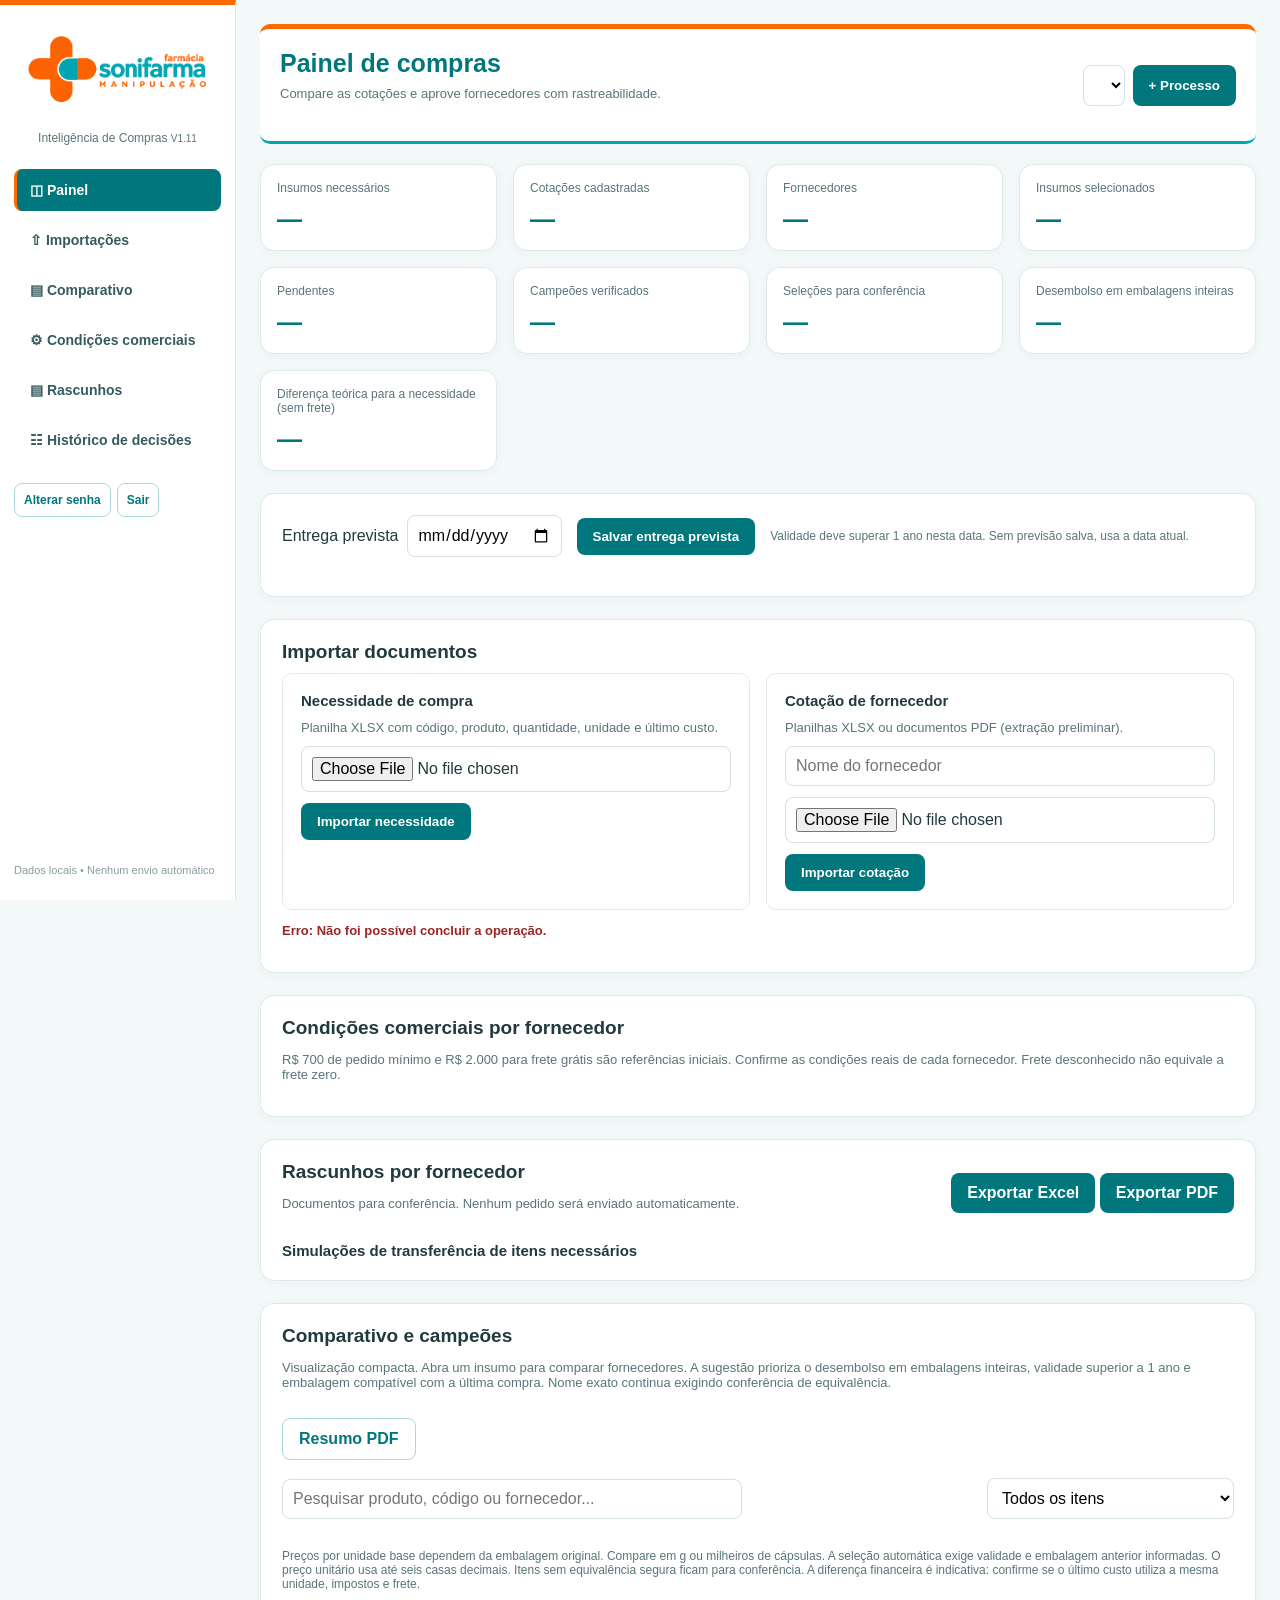
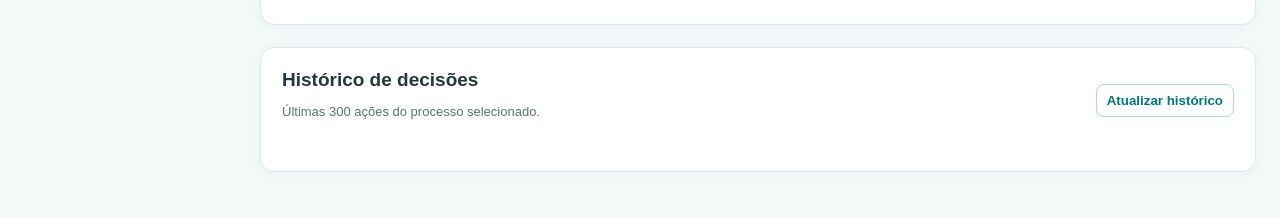
==== commit 660a732a: "Baixa atualizacoes automaticamente pelo PowerShell no padrao do CRM" ====
--- a/templates/index.html
+++ b/templates/index.html
@@ -1 +1 @@
-<!doctype html><html lang="pt-br"><head><meta charset="utf-8"><meta name="viewport" content="width=device-width,initial-scale=1"><title>Sonifarma | Compras</title><link rel="stylesheet" href="/static/style.css"></head><body><aside><a class="brand-logo" href="#dashboard" aria-label="Sonifarma — Painel de compras"><img src="/static/sonifarma-logo.png" alt="Sonifarma — Farmácia e Manipulação" width="1942" height="809"></a><p>Inteligência de Compras <small>V1.10</small></p><nav><a href="#dashboard">◫ Painel</a><a href="#importar">⇧ Importações</a><a href="#comparativo">▤ Comparativo</a><a href="#condicoes">⚙ Condições comerciais</a><a href="#pedidos">▤ Rascunhos</a><a href="#auditoria">☷ Histórico de decisões</a></nav><div class="account-actions"><a class="button outline" href="/login?change=1">Alterar senha</a><button class="outline" onclick="logout()">Sair</button></div><div class="sidefoot">Dados locais • Nenhum envio automático</div></aside><main><header><div><h1>Painel de compras</h1><p>Compare as cotações e aprove fornecedores com rastreabilidade.</p></div><div><select id="process" aria-label="Processo de compras"></select><button onclick="newProcess()">+ Processo</button></div></header><section id="dashboard" class="metrics"><div><span>Insumos necessários</span><strong id="needsCount">—</strong></div><div><span>Cotações cadastradas</span><strong id="quotesCount">—</strong></div><div><span>Fornecedores</span><strong id="supplierCount">—</strong></div><div><span>Insumos selecionados</span><strong id="selectedCount">—</strong></div><div><span>Pendentes</span><strong id="pendingCount">—</strong></div><div><span>Campeões verificados</span><strong id="championCount">—</strong></div><div><span>Seleções para conferência</span><strong id="reviewCount">—</strong></div><div><span>Desembolso em embalagens inteiras</span><strong id="selectedTotal">—</strong></div><div><span>Diferença teórica para a necessidade (sem frete)</span><strong id="savingTotal">—</strong></div></section><section class="panel"><form id="deliveryForm" class="toolbar"><label for="delivery">Entrega prevista <input id="delivery" name="delivery" type="date" required></label><button>Salvar entrega prevista</button><span class="muted">Validade deve superar 1 ano nesta data. Sem previsão salva, usa a data atual.</span></form></section><section id="importar" class="panel"><h2>Importar documentos</h2><div class="forms"><form id="needForm"><h3>Necessidade de compra</h3><p>Planilha XLSX com código, produto, quantidade, unidade e último custo.</p><input aria-label="Planilha de necessidade" type="file" name="file" accept=".xlsx" required><button>Importar necessidade</button></form><form id="quoteForm"><h3>Cotação de fornecedor</h3><p>Planilhas XLSX ou documentos PDF (extração preliminar).</p><input aria-label="Nome do fornecedor" name="supplier" placeholder="Nome do fornecedor" required><input aria-label="Arquivo de cotação" type="file" name="file" accept=".xlsx,.pdf" required><button>Importar cotação</button></form></div><p id="notice" class="notice" role="status" aria-live="polite"></p></section><section id="condicoes" class="panel"><h2>Condições comerciais por fornecedor</h2><p>R$ 700 de pedido mínimo e R$ 2.000 para frete grátis são referências iniciais. Confirme as condições reais de cada fornecedor. Frete desconhecido não equivale a frete zero.</p><div id="supplierTerms" class="terms-grid"></div></section><section id="pedidos" class="panel"><div class="toolbar"><div><h2>Rascunhos por fornecedor</h2><p>Documentos para conferência. Nenhum pedido será enviado automaticamente.</p></div><div><a id="draftXlsx" class="button">Exportar Excel</a> <a id="draftPdf" class="button">Exportar PDF</a></div></div><div id="draftsSummary"></div><h3>Simulações de transferência de itens necessários</h3><div id="basketSuggestions"></div></section><section id="comparativo" class="panel"><div class="toolbar"><div><h2>Comparativo e campeões</h2><p>Visualização compacta. Abra um insumo para comparar fornecedores. A sugestão prioriza o desembolso em embalagens inteiras, validade superior a 1 ano e embalagem compatível com a última compra. Nome exato continua exigindo conferência de equivalência.</p></div><div class="actions"><a id="pdf" class="button secondary">Resumo PDF</a></div></div><div class="toolbar"><input aria-label="Pesquisar insumos" id="search" placeholder="Pesquisar produto, código ou fornecedor..."><select id="filter" aria-label="Filtrar insumos"><option value="all">Todos os itens</option><option value="matched">Com candidatos</option><option value="missing">Sem candidatos</option><option value="selected">Com fornecedor selecionado</option></select></div><div id="body" class="purchase-list"></div><p class="muted">Preços por unidade base dependem da embalagem original. Compare em g ou milheiros de cápsulas. A seleção automática exige validade e embalagem anterior informadas. O preço unitário usa até seis casas decimais. Itens sem equivalência segura ficam para conferência. A diferença financeira é indicativa: confirme se o último custo utiliza a mesma unidade, impostos e frete.</p></section><section id="auditoria" class="panel"><div class="toolbar"><div><h2>Histórico de decisões</h2><p>Últimas 300 ações do processo selecionado.</p></div><button type="button" class="outline" onclick="loadAudit().catch(showError)">Atualizar histórico</button></div><div id="auditBody" class="scroll"></div></section></main><dialog id="editor"><form id="editorForm"><h2 id="editorTitle"></h2><div id="editorFields"></div><p id="editorError" role="alert"></p><div class="actions"><button>Salvar</button><button type="button" class="outline" onclick="document.getElementById('editor').close()">Cancelar</button></div></form></dialog><script src="/static/app.js"></script></body></html>
+<!doctype html><html lang="pt-br"><head><meta charset="utf-8"><meta name="viewport" content="width=device-width,initial-scale=1"><title>Sonifarma | Compras</title><link rel="stylesheet" href="/static/style.css"></head><body><aside><a class="brand-logo" href="#dashboard" aria-label="Sonifarma — Painel de compras"><img src="/static/sonifarma-logo.png" alt="Sonifarma — Farmácia e Manipulação" width="1942" height="809"></a><p>Inteligência de Compras <small>V1.11</small></p><nav><a href="#dashboard">◫ Painel</a><a href="#importar">⇧ Importações</a><a href="#comparativo">▤ Comparativo</a><a href="#condicoes">⚙ Condições comerciais</a><a href="#pedidos">▤ Rascunhos</a><a href="#auditoria">☷ Histórico de decisões</a></nav><div class="account-actions"><a class="button outline" href="/login?change=1">Alterar senha</a><button class="outline" onclick="logout()">Sair</button></div><div class="sidefoot">Dados locais • Nenhum envio automático</div></aside><main><header><div><h1>Painel de compras</h1><p>Compare as cotações e aprove fornecedores com rastreabilidade.</p></div><div><select id="process" aria-label="Processo de compras"></select><button onclick="newProcess()">+ Processo</button></div></header><section id="dashboard" class="metrics"><div><span>Insumos necessários</span><strong id="needsCount">—</strong></div><div><span>Cotações cadastradas</span><strong id="quotesCount">—</strong></div><div><span>Fornecedores</span><strong id="supplierCount">—</strong></div><div><span>Insumos selecionados</span><strong id="selectedCount">—</strong></div><div><span>Pendentes</span><strong id="pendingCount">—</strong></div><div><span>Campeões verificados</span><strong id="championCount">—</strong></div><div><span>Seleções para conferência</span><strong id="reviewCount">—</strong></div><div><span>Desembolso em embalagens inteiras</span><strong id="selectedTotal">—</strong></div><div><span>Diferença teórica para a necessidade (sem frete)</span><strong id="savingTotal">—</strong></div></section><section class="panel"><form id="deliveryForm" class="toolbar"><label for="delivery">Entrega prevista <input id="delivery" name="delivery" type="date" required></label><button>Salvar entrega prevista</button><span class="muted">Validade deve superar 1 ano nesta data. Sem previsão salva, usa a data atual.</span></form></section><section id="importar" class="panel"><h2>Importar documentos</h2><div class="forms"><form id="needForm"><h3>Necessidade de compra</h3><p>Planilha XLSX com código, produto, quantidade, unidade e último custo.</p><input aria-label="Planilha de necessidade" type="file" name="file" accept=".xlsx" required><button>Importar necessidade</button></form><form id="quoteForm"><h3>Cotação de fornecedor</h3><p>Planilhas XLSX ou documentos PDF (extração preliminar).</p><input aria-label="Nome do fornecedor" name="supplier" placeholder="Nome do fornecedor" required><input aria-label="Arquivo de cotação" type="file" name="file" accept=".xlsx,.pdf" required><button>Importar cotação</button></form></div><p id="notice" class="notice" role="status" aria-live="polite"></p></section><section id="condicoes" class="panel"><h2>Condições comerciais por fornecedor</h2><p>R$ 700 de pedido mínimo e R$ 2.000 para frete grátis são referências iniciais. Confirme as condições reais de cada fornecedor. Frete desconhecido não equivale a frete zero.</p><div id="supplierTerms" class="terms-grid"></div></section><section id="pedidos" class="panel"><div class="toolbar"><div><h2>Rascunhos por fornecedor</h2><p>Documentos para conferência. Nenhum pedido será enviado automaticamente.</p></div><div><a id="draftXlsx" class="button">Exportar Excel</a> <a id="draftPdf" class="button">Exportar PDF</a></div></div><div id="draftsSummary"></div><h3>Simulações de transferência de itens necessários</h3><div id="basketSuggestions"></div></section><section id="comparativo" class="panel"><div class="toolbar"><div><h2>Comparativo e campeões</h2><p>Visualização compacta. Abra um insumo para comparar fornecedores. A sugestão prioriza o desembolso em embalagens inteiras, validade superior a 1 ano e embalagem compatível com a última compra. Nome exato continua exigindo conferência de equivalência.</p></div><div class="actions"><a id="pdf" class="button secondary">Resumo PDF</a></div></div><div class="toolbar"><input aria-label="Pesquisar insumos" id="search" placeholder="Pesquisar produto, código ou fornecedor..."><select id="filter" aria-label="Filtrar insumos"><option value="all">Todos os itens</option><option value="matched">Com candidatos</option><option value="missing">Sem candidatos</option><option value="selected">Com fornecedor selecionado</option></select></div><div id="body" class="purchase-list"></div><p class="muted">Preços por unidade base dependem da embalagem original. Compare em g ou milheiros de cápsulas. A seleção automática exige validade e embalagem anterior informadas. O preço unitário usa até seis casas decimais. Itens sem equivalência segura ficam para conferência. A diferença financeira é indicativa: confirme se o último custo utiliza a mesma unidade, impostos e frete.</p></section><section id="auditoria" class="panel"><div class="toolbar"><div><h2>Histórico de decisões</h2><p>Últimas 300 ações do processo selecionado.</p></div><button type="button" class="outline" onclick="loadAudit().catch(showError)">Atualizar histórico</button></div><div id="auditBody" class="scroll"></div></section></main><dialog id="editor"><form id="editorForm"><h2 id="editorTitle"></h2><div id="editorFields"></div><p id="editorError" role="alert"></p><div class="actions"><button>Salvar</button><button type="button" class="outline" onclick="document.getElementById('editor').close()">Cancelar</button></div></form></dialog><script src="/static/app.js"></script></body></html>
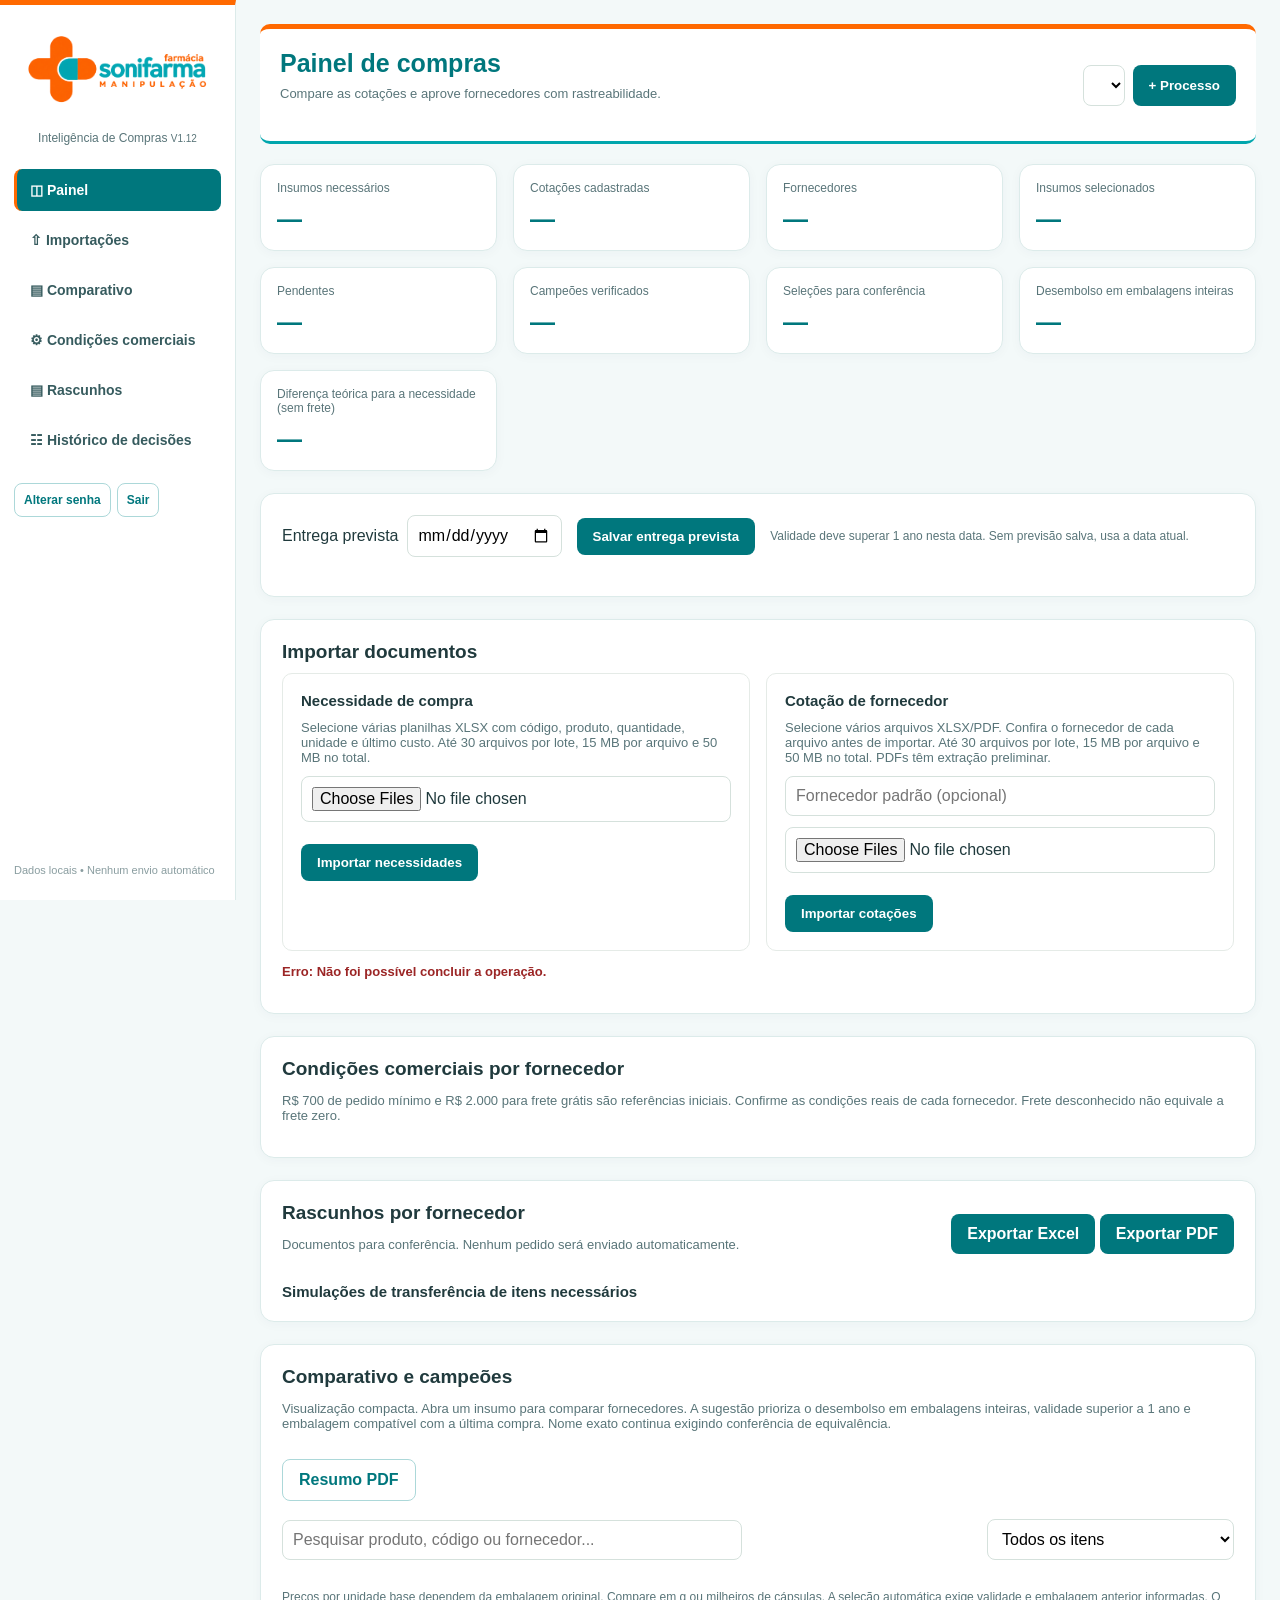
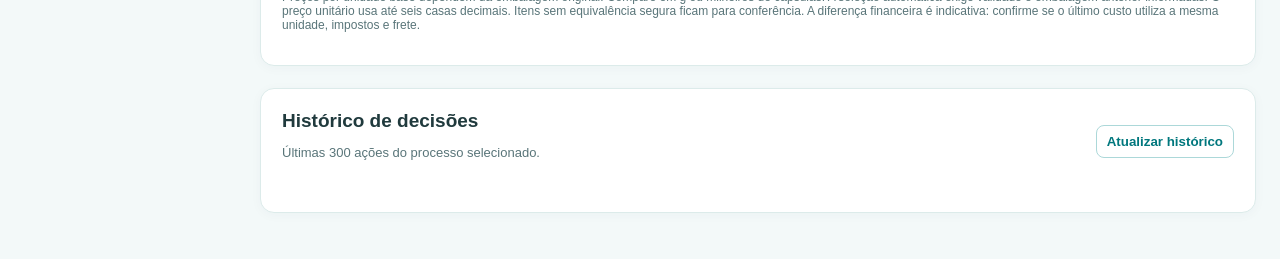
==== commit 5b77d291: "Permite importar varios arquivos com fornecedor por arquivo na v1.12" ====
--- a/templates/index.html
+++ b/templates/index.html
@@ -1 +1 @@
-<!doctype html><html lang="pt-br"><head><meta charset="utf-8"><meta name="viewport" content="width=device-width,initial-scale=1"><title>Sonifarma | Compras</title><link rel="stylesheet" href="/static/style.css"></head><body><aside><a class="brand-logo" href="#dashboard" aria-label="Sonifarma — Painel de compras"><img src="/static/sonifarma-logo.png" alt="Sonifarma — Farmácia e Manipulação" width="1942" height="809"></a><p>Inteligência de Compras <small>V1.11</small></p><nav><a href="#dashboard">◫ Painel</a><a href="#importar">⇧ Importações</a><a href="#comparativo">▤ Comparativo</a><a href="#condicoes">⚙ Condições comerciais</a><a href="#pedidos">▤ Rascunhos</a><a href="#auditoria">☷ Histórico de decisões</a></nav><div class="account-actions"><a class="button outline" href="/login?change=1">Alterar senha</a><button class="outline" onclick="logout()">Sair</button></div><div class="sidefoot">Dados locais • Nenhum envio automático</div></aside><main><header><div><h1>Painel de compras</h1><p>Compare as cotações e aprove fornecedores com rastreabilidade.</p></div><div><select id="process" aria-label="Processo de compras"></select><button onclick="newProcess()">+ Processo</button></div></header><section id="dashboard" class="metrics"><div><span>Insumos necessários</span><strong id="needsCount">—</strong></div><div><span>Cotações cadastradas</span><strong id="quotesCount">—</strong></div><div><span>Fornecedores</span><strong id="supplierCount">—</strong></div><div><span>Insumos selecionados</span><strong id="selectedCount">—</strong></div><div><span>Pendentes</span><strong id="pendingCount">—</strong></div><div><span>Campeões verificados</span><strong id="championCount">—</strong></div><div><span>Seleções para conferência</span><strong id="reviewCount">—</strong></div><div><span>Desembolso em embalagens inteiras</span><strong id="selectedTotal">—</strong></div><div><span>Diferença teórica para a necessidade (sem frete)</span><strong id="savingTotal">—</strong></div></section><section class="panel"><form id="deliveryForm" class="toolbar"><label for="delivery">Entrega prevista <input id="delivery" name="delivery" type="date" required></label><button>Salvar entrega prevista</button><span class="muted">Validade deve superar 1 ano nesta data. Sem previsão salva, usa a data atual.</span></form></section><section id="importar" class="panel"><h2>Importar documentos</h2><div class="forms"><form id="needForm"><h3>Necessidade de compra</h3><p>Planilha XLSX com código, produto, quantidade, unidade e último custo.</p><input aria-label="Planilha de necessidade" type="file" name="file" accept=".xlsx" required><button>Importar necessidade</button></form><form id="quoteForm"><h3>Cotação de fornecedor</h3><p>Planilhas XLSX ou documentos PDF (extração preliminar).</p><input aria-label="Nome do fornecedor" name="supplier" placeholder="Nome do fornecedor" required><input aria-label="Arquivo de cotação" type="file" name="file" accept=".xlsx,.pdf" required><button>Importar cotação</button></form></div><p id="notice" class="notice" role="status" aria-live="polite"></p></section><section id="condicoes" class="panel"><h2>Condições comerciais por fornecedor</h2><p>R$ 700 de pedido mínimo e R$ 2.000 para frete grátis são referências iniciais. Confirme as condições reais de cada fornecedor. Frete desconhecido não equivale a frete zero.</p><div id="supplierTerms" class="terms-grid"></div></section><section id="pedidos" class="panel"><div class="toolbar"><div><h2>Rascunhos por fornecedor</h2><p>Documentos para conferência. Nenhum pedido será enviado automaticamente.</p></div><div><a id="draftXlsx" class="button">Exportar Excel</a> <a id="draftPdf" class="button">Exportar PDF</a></div></div><div id="draftsSummary"></div><h3>Simulações de transferência de itens necessários</h3><div id="basketSuggestions"></div></section><section id="comparativo" class="panel"><div class="toolbar"><div><h2>Comparativo e campeões</h2><p>Visualização compacta. Abra um insumo para comparar fornecedores. A sugestão prioriza o desembolso em embalagens inteiras, validade superior a 1 ano e embalagem compatível com a última compra. Nome exato continua exigindo conferência de equivalência.</p></div><div class="actions"><a id="pdf" class="button secondary">Resumo PDF</a></div></div><div class="toolbar"><input aria-label="Pesquisar insumos" id="search" placeholder="Pesquisar produto, código ou fornecedor..."><select id="filter" aria-label="Filtrar insumos"><option value="all">Todos os itens</option><option value="matched">Com candidatos</option><option value="missing">Sem candidatos</option><option value="selected">Com fornecedor selecionado</option></select></div><div id="body" class="purchase-list"></div><p class="muted">Preços por unidade base dependem da embalagem original. Compare em g ou milheiros de cápsulas. A seleção automática exige validade e embalagem anterior informadas. O preço unitário usa até seis casas decimais. Itens sem equivalência segura ficam para conferência. A diferença financeira é indicativa: confirme se o último custo utiliza a mesma unidade, impostos e frete.</p></section><section id="auditoria" class="panel"><div class="toolbar"><div><h2>Histórico de decisões</h2><p>Últimas 300 ações do processo selecionado.</p></div><button type="button" class="outline" onclick="loadAudit().catch(showError)">Atualizar histórico</button></div><div id="auditBody" class="scroll"></div></section></main><dialog id="editor"><form id="editorForm"><h2 id="editorTitle"></h2><div id="editorFields"></div><p id="editorError" role="alert"></p><div class="actions"><button>Salvar</button><button type="button" class="outline" onclick="document.getElementById('editor').close()">Cancelar</button></div></form></dialog><script src="/static/app.js"></script></body></html>
+<!doctype html><html lang="pt-br"><head><meta charset="utf-8"><meta name="viewport" content="width=device-width,initial-scale=1"><title>Sonifarma | Compras</title><link rel="stylesheet" href="/static/style.css"></head><body><aside><a class="brand-logo" href="#dashboard" aria-label="Sonifarma — Painel de compras"><img src="/static/sonifarma-logo.png" alt="Sonifarma — Farmácia e Manipulação" width="1942" height="809"></a><p>Inteligência de Compras <small>V1.12</small></p><nav><a href="#dashboard">◫ Painel</a><a href="#importar">⇧ Importações</a><a href="#comparativo">▤ Comparativo</a><a href="#condicoes">⚙ Condições comerciais</a><a href="#pedidos">▤ Rascunhos</a><a href="#auditoria">☷ Histórico de decisões</a></nav><div class="account-actions"><a class="button outline" href="/login?change=1">Alterar senha</a><button class="outline" onclick="logout()">Sair</button></div><div class="sidefoot">Dados locais • Nenhum envio automático</div></aside><main><header><div><h1>Painel de compras</h1><p>Compare as cotações e aprove fornecedores com rastreabilidade.</p></div><div><select id="process" aria-label="Processo de compras"></select><button onclick="newProcess()">+ Processo</button></div></header><section id="dashboard" class="metrics"><div><span>Insumos necessários</span><strong id="needsCount">—</strong></div><div><span>Cotações cadastradas</span><strong id="quotesCount">—</strong></div><div><span>Fornecedores</span><strong id="supplierCount">—</strong></div><div><span>Insumos selecionados</span><strong id="selectedCount">—</strong></div><div><span>Pendentes</span><strong id="pendingCount">—</strong></div><div><span>Campeões verificados</span><strong id="championCount">—</strong></div><div><span>Seleções para conferência</span><strong id="reviewCount">—</strong></div><div><span>Desembolso em embalagens inteiras</span><strong id="selectedTotal">—</strong></div><div><span>Diferença teórica para a necessidade (sem frete)</span><strong id="savingTotal">—</strong></div></section><section class="panel"><form id="deliveryForm" class="toolbar"><label for="delivery">Entrega prevista <input id="delivery" name="delivery" type="date" required></label><button>Salvar entrega prevista</button><span class="muted">Validade deve superar 1 ano nesta data. Sem previsão salva, usa a data atual.</span></form></section><section id="importar" class="panel"><h2>Importar documentos</h2><div class="forms"><form id="needForm"><h3>Necessidade de compra</h3><p>Selecione várias planilhas XLSX com código, produto, quantidade, unidade e último custo. Até 30 arquivos por lote, 15 MB por arquivo e 50 MB no total.</p><input aria-label="Planilhas de necessidade" type="file" name="files" accept=".xlsx" multiple><div id="needQueue" class="import-queue" aria-live="polite"></div><button>Importar necessidades</button></form><form id="quoteForm"><h3>Cotação de fornecedor</h3><p>Selecione vários arquivos XLSX/PDF. Confira o fornecedor de cada arquivo antes de importar. Até 30 arquivos por lote, 15 MB por arquivo e 50 MB no total. PDFs têm extração preliminar.</p><input aria-label="Fornecedor padrão para os arquivos" name="supplier" placeholder="Fornecedor padrão (opcional)"><input aria-label="Arquivos de cotação" type="file" name="files" accept=".xlsx,.pdf" multiple><div id="quoteQueue" class="import-queue" aria-live="polite"></div><button>Importar cotações</button></form></div><p id="notice" class="notice" role="status" aria-live="polite"></p></section><section id="condicoes" class="panel"><h2>Condições comerciais por fornecedor</h2><p>R$ 700 de pedido mínimo e R$ 2.000 para frete grátis são referências iniciais. Confirme as condições reais de cada fornecedor. Frete desconhecido não equivale a frete zero.</p><div id="supplierTerms" class="terms-grid"></div></section><section id="pedidos" class="panel"><div class="toolbar"><div><h2>Rascunhos por fornecedor</h2><p>Documentos para conferência. Nenhum pedido será enviado automaticamente.</p></div><div><a id="draftXlsx" class="button">Exportar Excel</a> <a id="draftPdf" class="button">Exportar PDF</a></div></div><div id="draftsSummary"></div><h3>Simulações de transferência de itens necessários</h3><div id="basketSuggestions"></div></section><section id="comparativo" class="panel"><div class="toolbar"><div><h2>Comparativo e campeões</h2><p>Visualização compacta. Abra um insumo para comparar fornecedores. A sugestão prioriza o desembolso em embalagens inteiras, validade superior a 1 ano e embalagem compatível com a última compra. Nome exato continua exigindo conferência de equivalência.</p></div><div class="actions"><a id="pdf" class="button secondary">Resumo PDF</a></div></div><div class="toolbar"><input aria-label="Pesquisar insumos" id="search" placeholder="Pesquisar produto, código ou fornecedor..."><select id="filter" aria-label="Filtrar insumos"><option value="all">Todos os itens</option><option value="matched">Com candidatos</option><option value="missing">Sem candidatos</option><option value="selected">Com fornecedor selecionado</option></select></div><div id="body" class="purchase-list"></div><p class="muted">Preços por unidade base dependem da embalagem original. Compare em g ou milheiros de cápsulas. A seleção automática exige validade e embalagem anterior informadas. O preço unitário usa até seis casas decimais. Itens sem equivalência segura ficam para conferência. A diferença financeira é indicativa: confirme se o último custo utiliza a mesma unidade, impostos e frete.</p></section><section id="auditoria" class="panel"><div class="toolbar"><div><h2>Histórico de decisões</h2><p>Últimas 300 ações do processo selecionado.</p></div><button type="button" class="outline" onclick="loadAudit().catch(showError)">Atualizar histórico</button></div><div id="auditBody" class="scroll"></div></section></main><dialog id="editor"><form id="editorForm"><h2 id="editorTitle"></h2><div id="editorFields"></div><p id="editorError" role="alert"></p><div class="actions"><button>Salvar</button><button type="button" class="outline" onclick="document.getElementById('editor').close()">Cancelar</button></div></form></dialog><script src="/static/app.js"></script></body></html>
--- a/static/style.css
+++ b/static/style.css
@@ -16,3 +16,7 @@
 .account-actions{display:flex;gap:6px;flex-wrap:wrap;margin-top:22px}.account-actions .button,.account-actions button{font-size:12px;padding:9px}.login-page{display:grid;place-items:center;min-height:100vh;border-top:7px solid var(--soni-laranja);padding:20px}.login-card{max-width:420px;width:100%;background:#fff;border:1px solid var(--line);border-top:5px solid var(--soni-turquesa);border-radius:14px;padding:30px;box-shadow:0 18px 65px #07565c20}.login-card>img{display:block;max-width:100%;height:auto;margin:0 auto 24px}.login-card form{display:grid;gap:12px}.login-card form[hidden]{display:none}.login-card h1{font-size:23px}.login-card label{font-size:14px;font-weight:600}.login-card button{margin-top:8px}.login-card #authNotice{color:#9b2525;line-height:1.5}
 
 .terms-grid{display:grid;grid-template-columns:repeat(auto-fit,minmax(220px,1fr));gap:12px}.terms-card,.basket-suggestion{padding:16px;border:1px solid var(--line);border-radius:10px;margin:10px 0}.basket-suggestion small{display:block;margin-top:8px;color:var(--muted)}dialog{width:min(540px,95vw);max-height:90vh;overflow:auto;border:1px solid var(--line);border-top:5px solid var(--soni-turquesa);border-radius:14px;padding:24px;color:var(--text)}dialog::backdrop{background:#16464b80}#editorFields{display:grid;gap:12px}#editorFields label{display:grid;gap:6px;font-size:14px}#editorFields input{width:100%;min-width:0}#editorFields input[type=checkbox]{width:auto;justify-self:start}#editorError{color:#9b2525}.quote-line button{font-size:11px;margin-top:6px}.quote-line small{white-space:normal}.quote-line{padding:8px 0}#deliveryForm{justify-content:flex-start}#deliveryForm label{display:flex;align-items:center;gap:8px}.detail-col{min-width:0}.detail-col b{overflow-wrap:anywhere}
+
+.import-queue{width:100%;display:grid;gap:8px}.import-file{border:1px solid var(--line);border-left:4px solid var(--muted);padding:12px;border-radius:8px;display:grid;gap:6px;min-width:0}.import-file b,.import-file span{overflow-wrap:anywhere;font-size:12px}.import-file small{color:var(--muted)}.import-file label{display:grid;gap:5px;font-size:12px}.import-file.success{border-left-color:var(--soni-turquesa-escuro);background:#effaf7}.import-file.error{border-left-color:#b02d2d;background:#fff4f4}.import-file.empty{border-left-color:#a86b13;text-align:left;color:var(--text)}.import-file.pending{border-left-color:var(--soni-laranja)}
+
+.import-queue{max-height:460px;overflow:auto}
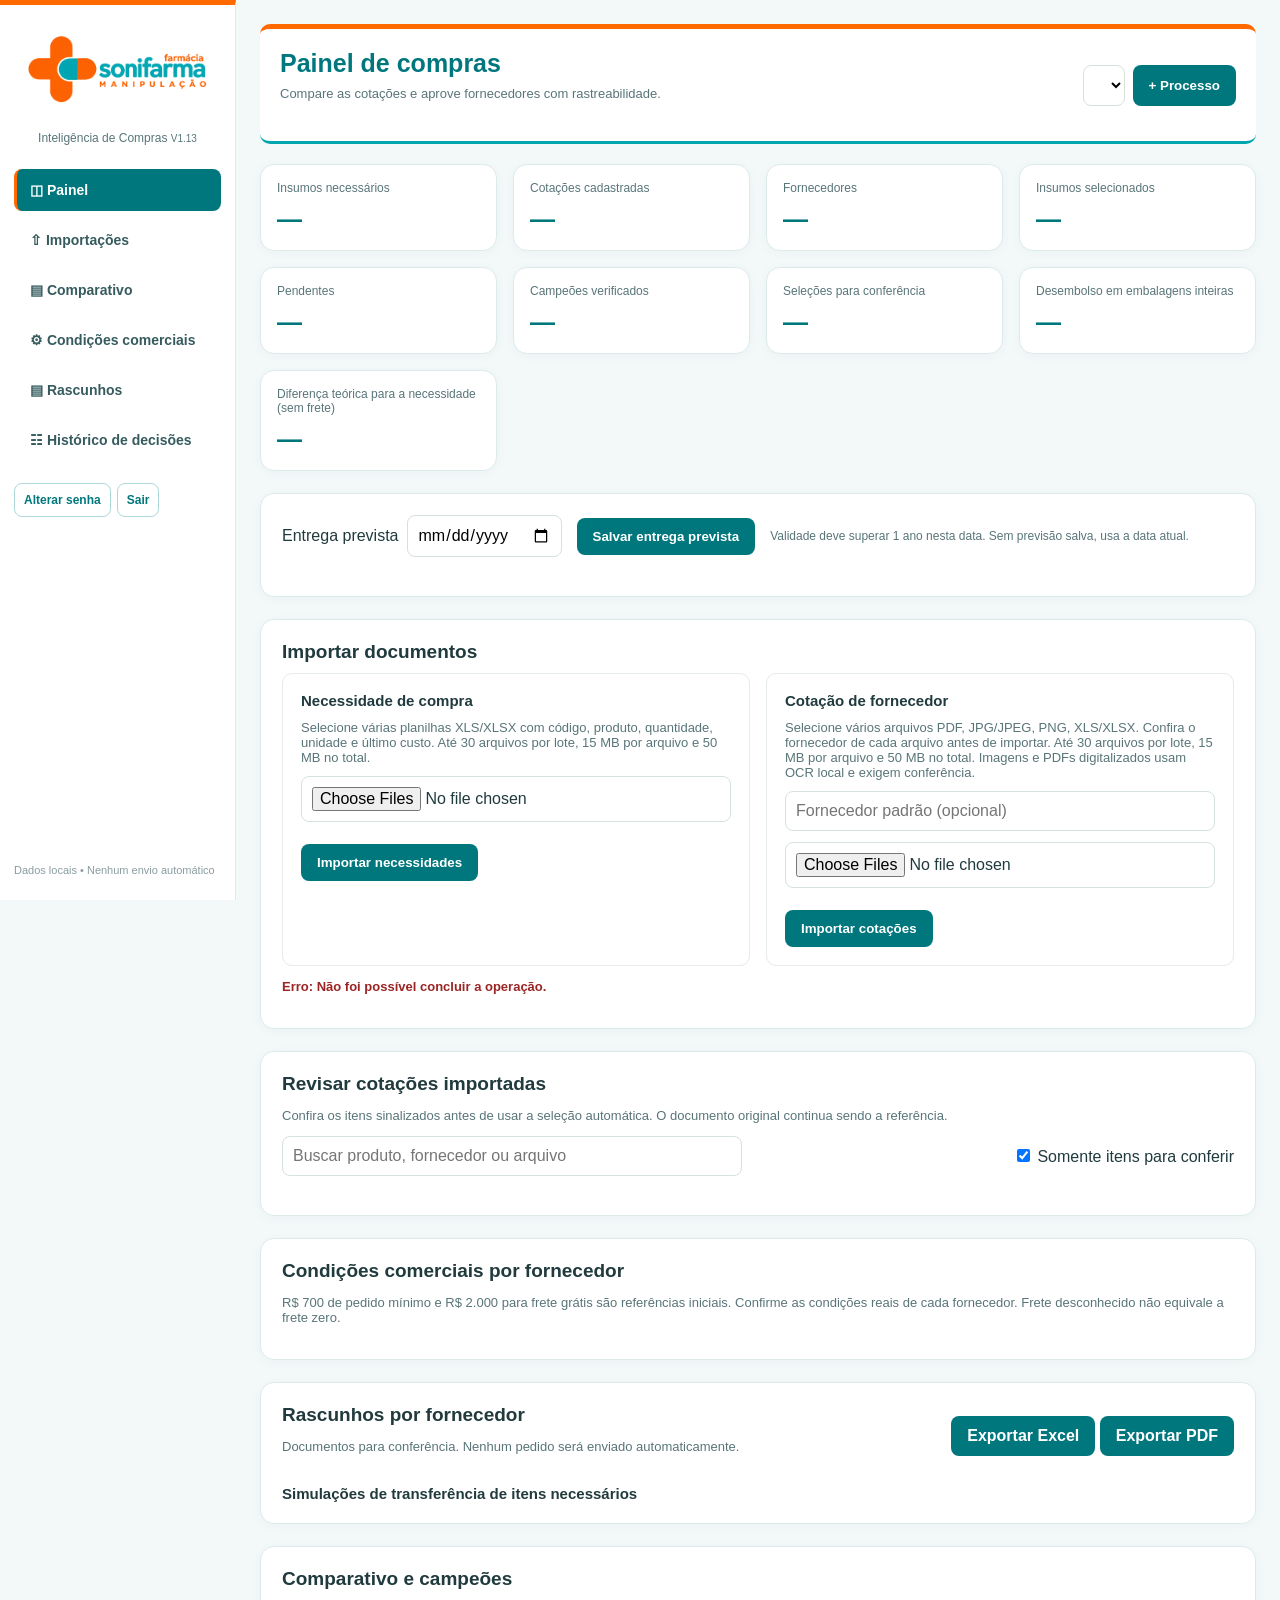
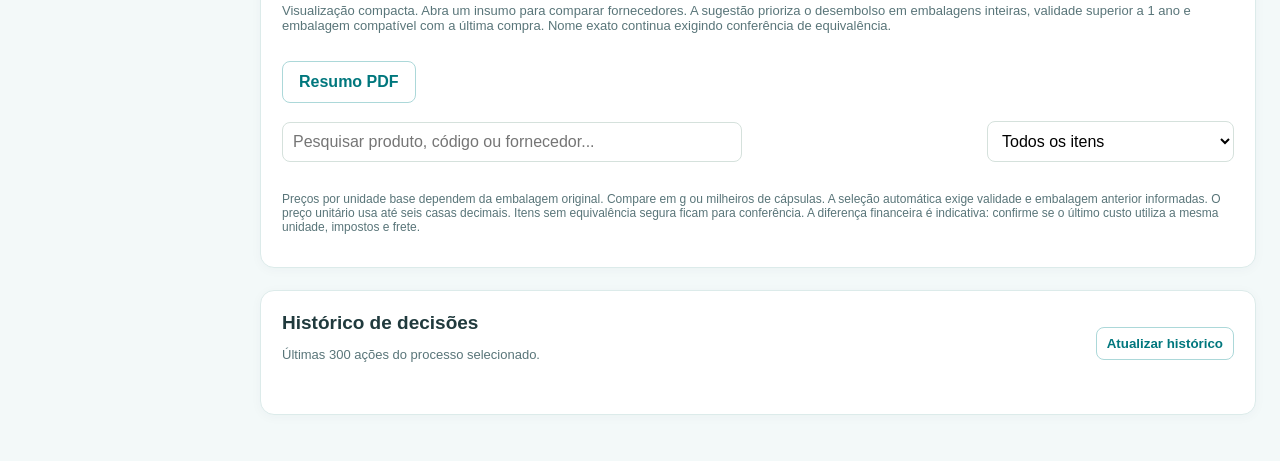
==== commit a98e3024: "v1.13: importar cotações PDF, imagens e Excel com revisão" ====
--- a/templates/index.html
+++ b/templates/index.html
@@ -1 +1 @@
-<!doctype html><html lang="pt-br"><head><meta charset="utf-8"><meta name="viewport" content="width=device-width,initial-scale=1"><title>Sonifarma | Compras</title><link rel="stylesheet" href="/static/style.css"></head><body><aside><a class="brand-logo" href="#dashboard" aria-label="Sonifarma — Painel de compras"><img src="/static/sonifarma-logo.png" alt="Sonifarma — Farmácia e Manipulação" width="1942" height="809"></a><p>Inteligência de Compras <small>V1.12</small></p><nav><a href="#dashboard">◫ Painel</a><a href="#importar">⇧ Importações</a><a href="#comparativo">▤ Comparativo</a><a href="#condicoes">⚙ Condições comerciais</a><a href="#pedidos">▤ Rascunhos</a><a href="#auditoria">☷ Histórico de decisões</a></nav><div class="account-actions"><a class="button outline" href="/login?change=1">Alterar senha</a><button class="outline" onclick="logout()">Sair</button></div><div class="sidefoot">Dados locais • Nenhum envio automático</div></aside><main><header><div><h1>Painel de compras</h1><p>Compare as cotações e aprove fornecedores com rastreabilidade.</p></div><div><select id="process" aria-label="Processo de compras"></select><button onclick="newProcess()">+ Processo</button></div></header><section id="dashboard" class="metrics"><div><span>Insumos necessários</span><strong id="needsCount">—</strong></div><div><span>Cotações cadastradas</span><strong id="quotesCount">—</strong></div><div><span>Fornecedores</span><strong id="supplierCount">—</strong></div><div><span>Insumos selecionados</span><strong id="selectedCount">—</strong></div><div><span>Pendentes</span><strong id="pendingCount">—</strong></div><div><span>Campeões verificados</span><strong id="championCount">—</strong></div><div><span>Seleções para conferência</span><strong id="reviewCount">—</strong></div><div><span>Desembolso em embalagens inteiras</span><strong id="selectedTotal">—</strong></div><div><span>Diferença teórica para a necessidade (sem frete)</span><strong id="savingTotal">—</strong></div></section><section class="panel"><form id="deliveryForm" class="toolbar"><label for="delivery">Entrega prevista <input id="delivery" name="delivery" type="date" required></label><button>Salvar entrega prevista</button><span class="muted">Validade deve superar 1 ano nesta data. Sem previsão salva, usa a data atual.</span></form></section><section id="importar" class="panel"><h2>Importar documentos</h2><div class="forms"><form id="needForm"><h3>Necessidade de compra</h3><p>Selecione várias planilhas XLSX com código, produto, quantidade, unidade e último custo. Até 30 arquivos por lote, 15 MB por arquivo e 50 MB no total.</p><input aria-label="Planilhas de necessidade" type="file" name="files" accept=".xlsx" multiple><div id="needQueue" class="import-queue" aria-live="polite"></div><button>Importar necessidades</button></form><form id="quoteForm"><h3>Cotação de fornecedor</h3><p>Selecione vários arquivos XLSX/PDF. Confira o fornecedor de cada arquivo antes de importar. Até 30 arquivos por lote, 15 MB por arquivo e 50 MB no total. PDFs têm extração preliminar.</p><input aria-label="Fornecedor padrão para os arquivos" name="supplier" placeholder="Fornecedor padrão (opcional)"><input aria-label="Arquivos de cotação" type="file" name="files" accept=".xlsx,.pdf" multiple><div id="quoteQueue" class="import-queue" aria-live="polite"></div><button>Importar cotações</button></form></div><p id="notice" class="notice" role="status" aria-live="polite"></p></section><section id="condicoes" class="panel"><h2>Condições comerciais por fornecedor</h2><p>R$ 700 de pedido mínimo e R$ 2.000 para frete grátis são referências iniciais. Confirme as condições reais de cada fornecedor. Frete desconhecido não equivale a frete zero.</p><div id="supplierTerms" class="terms-grid"></div></section><section id="pedidos" class="panel"><div class="toolbar"><div><h2>Rascunhos por fornecedor</h2><p>Documentos para conferência. Nenhum pedido será enviado automaticamente.</p></div><div><a id="draftXlsx" class="button">Exportar Excel</a> <a id="draftPdf" class="button">Exportar PDF</a></div></div><div id="draftsSummary"></div><h3>Simulações de transferência de itens necessários</h3><div id="basketSuggestions"></div></section><section id="comparativo" class="panel"><div class="toolbar"><div><h2>Comparativo e campeões</h2><p>Visualização compacta. Abra um insumo para comparar fornecedores. A sugestão prioriza o desembolso em embalagens inteiras, validade superior a 1 ano e embalagem compatível com a última compra. Nome exato continua exigindo conferência de equivalência.</p></div><div class="actions"><a id="pdf" class="button secondary">Resumo PDF</a></div></div><div class="toolbar"><input aria-label="Pesquisar insumos" id="search" placeholder="Pesquisar produto, código ou fornecedor..."><select id="filter" aria-label="Filtrar insumos"><option value="all">Todos os itens</option><option value="matched">Com candidatos</option><option value="missing">Sem candidatos</option><option value="selected">Com fornecedor selecionado</option></select></div><div id="body" class="purchase-list"></div><p class="muted">Preços por unidade base dependem da embalagem original. Compare em g ou milheiros de cápsulas. A seleção automática exige validade e embalagem anterior informadas. O preço unitário usa até seis casas decimais. Itens sem equivalência segura ficam para conferência. A diferença financeira é indicativa: confirme se o último custo utiliza a mesma unidade, impostos e frete.</p></section><section id="auditoria" class="panel"><div class="toolbar"><div><h2>Histórico de decisões</h2><p>Últimas 300 ações do processo selecionado.</p></div><button type="button" class="outline" onclick="loadAudit().catch(showError)">Atualizar histórico</button></div><div id="auditBody" class="scroll"></div></section></main><dialog id="editor"><form id="editorForm"><h2 id="editorTitle"></h2><div id="editorFields"></div><p id="editorError" role="alert"></p><div class="actions"><button>Salvar</button><button type="button" class="outline" onclick="document.getElementById('editor').close()">Cancelar</button></div></form></dialog><script src="/static/app.js"></script></body></html>
+<!doctype html><html lang="pt-br"><head><meta charset="utf-8"><meta name="viewport" content="width=device-width,initial-scale=1"><title>Sonifarma | Compras</title><link rel="stylesheet" href="/static/style.css"></head><body><aside><a class="brand-logo" href="#dashboard" aria-label="Sonifarma — Painel de compras"><img src="/static/sonifarma-logo.png" alt="Sonifarma — Farmácia e Manipulação" width="1942" height="809"></a><p>Inteligência de Compras <small>V1.13</small></p><nav><a href="#dashboard">◫ Painel</a><a href="#importar">⇧ Importações</a><a href="#comparativo">▤ Comparativo</a><a href="#condicoes">⚙ Condições comerciais</a><a href="#pedidos">▤ Rascunhos</a><a href="#auditoria">☷ Histórico de decisões</a></nav><div class="account-actions"><a class="button outline" href="/login?change=1">Alterar senha</a><button class="outline" onclick="logout()">Sair</button></div><div class="sidefoot">Dados locais • Nenhum envio automático</div></aside><main><header><div><h1>Painel de compras</h1><p>Compare as cotações e aprove fornecedores com rastreabilidade.</p></div><div><select id="process" aria-label="Processo de compras"></select><button onclick="newProcess()">+ Processo</button></div></header><section id="dashboard" class="metrics"><div><span>Insumos necessários</span><strong id="needsCount">—</strong></div><div><span>Cotações cadastradas</span><strong id="quotesCount">—</strong></div><div><span>Fornecedores</span><strong id="supplierCount">—</strong></div><div><span>Insumos selecionados</span><strong id="selectedCount">—</strong></div><div><span>Pendentes</span><strong id="pendingCount">—</strong></div><div><span>Campeões verificados</span><strong id="championCount">—</strong></div><div><span>Seleções para conferência</span><strong id="reviewCount">—</strong></div><div><span>Desembolso em embalagens inteiras</span><strong id="selectedTotal">—</strong></div><div><span>Diferença teórica para a necessidade (sem frete)</span><strong id="savingTotal">—</strong></div></section><section class="panel"><form id="deliveryForm" class="toolbar"><label for="delivery">Entrega prevista <input id="delivery" name="delivery" type="date" required></label><button>Salvar entrega prevista</button><span class="muted">Validade deve superar 1 ano nesta data. Sem previsão salva, usa a data atual.</span></form></section><section id="importar" class="panel"><h2>Importar documentos</h2><div class="forms"><form id="needForm"><h3>Necessidade de compra</h3><p>Selecione várias planilhas XLS/XLSX com código, produto, quantidade, unidade e último custo. Até 30 arquivos por lote, 15 MB por arquivo e 50 MB no total.</p><input aria-label="Planilhas de necessidade" type="file" name="files" accept=".xlsx,.xls" multiple><div id="needQueue" class="import-queue" aria-live="polite"></div><button>Importar necessidades</button></form><form id="quoteForm"><h3>Cotação de fornecedor</h3><p>Selecione vários arquivos PDF, JPG/JPEG, PNG, XLS/XLSX. Confira o fornecedor de cada arquivo antes de importar. Até 30 arquivos por lote, 15 MB por arquivo e 50 MB no total. Imagens e PDFs digitalizados usam OCR local e exigem conferência.</p><input aria-label="Fornecedor padrão para os arquivos" name="supplier" placeholder="Fornecedor padrão (opcional)"><input aria-label="Arquivos de cotação" type="file" name="files" accept=".xlsx,.xls,.pdf,.jpg,.jpeg,.png" multiple><div id="quoteQueue" class="import-queue" aria-live="polite"></div><button>Importar cotações</button></form></div><p id="notice" class="notice" role="status" aria-live="polite"></p></section><section class="panel" id="revisar-cotacoes"><h2>Revisar cotações importadas</h2><p>Confira os itens sinalizados antes de usar a seleção automática. O documento original continua sendo a referência.</p><div class="toolbar"><input id="quoteReviewSearch" aria-label="Buscar cotações importadas" placeholder="Buscar produto, fornecedor ou arquivo"><label><input id="quoteReviewPending" type="checkbox" checked> Somente itens para conferir</label></div><div id="quoteReviewBody" class="scroll"></div></section><section id="condicoes" class="panel"><h2>Condições comerciais por fornecedor</h2><p>R$ 700 de pedido mínimo e R$ 2.000 para frete grátis são referências iniciais. Confirme as condições reais de cada fornecedor. Frete desconhecido não equivale a frete zero.</p><div id="supplierTerms" class="terms-grid"></div></section><section id="pedidos" class="panel"><div class="toolbar"><div><h2>Rascunhos por fornecedor</h2><p>Documentos para conferência. Nenhum pedido será enviado automaticamente.</p></div><div><a id="draftXlsx" class="button">Exportar Excel</a> <a id="draftPdf" class="button">Exportar PDF</a></div></div><div id="draftsSummary"></div><h3>Simulações de transferência de itens necessários</h3><div id="basketSuggestions"></div></section><section id="comparativo" class="panel"><div class="toolbar"><div><h2>Comparativo e campeões</h2><p>Visualização compacta. Abra um insumo para comparar fornecedores. A sugestão prioriza o desembolso em embalagens inteiras, validade superior a 1 ano e embalagem compatível com a última compra. Nome exato continua exigindo conferência de equivalência.</p></div><div class="actions"><a id="pdf" class="button secondary">Resumo PDF</a></div></div><div class="toolbar"><input aria-label="Pesquisar insumos" id="search" placeholder="Pesquisar produto, código ou fornecedor..."><select id="filter" aria-label="Filtrar insumos"><option value="all">Todos os itens</option><option value="matched">Com candidatos</option><option value="missing">Sem candidatos</option><option value="selected">Com fornecedor selecionado</option></select></div><div id="body" class="purchase-list"></div><p class="muted">Preços por unidade base dependem da embalagem original. Compare em g ou milheiros de cápsulas. A seleção automática exige validade e embalagem anterior informadas. O preço unitário usa até seis casas decimais. Itens sem equivalência segura ficam para conferência. A diferença financeira é indicativa: confirme se o último custo utiliza a mesma unidade, impostos e frete.</p></section><section id="auditoria" class="panel"><div class="toolbar"><div><h2>Histórico de decisões</h2><p>Últimas 300 ações do processo selecionado.</p></div><button type="button" class="outline" onclick="loadAudit().catch(showError)">Atualizar histórico</button></div><div id="auditBody" class="scroll"></div></section></main><dialog id="editor"><form id="editorForm"><h2 id="editorTitle"></h2><div id="editorFields"></div><p id="editorError" role="alert"></p><div class="actions"><button>Salvar</button><button type="button" class="outline" onclick="document.getElementById('editor').close()">Cancelar</button></div></form></dialog><script src="/static/app.js"></script></body></html>
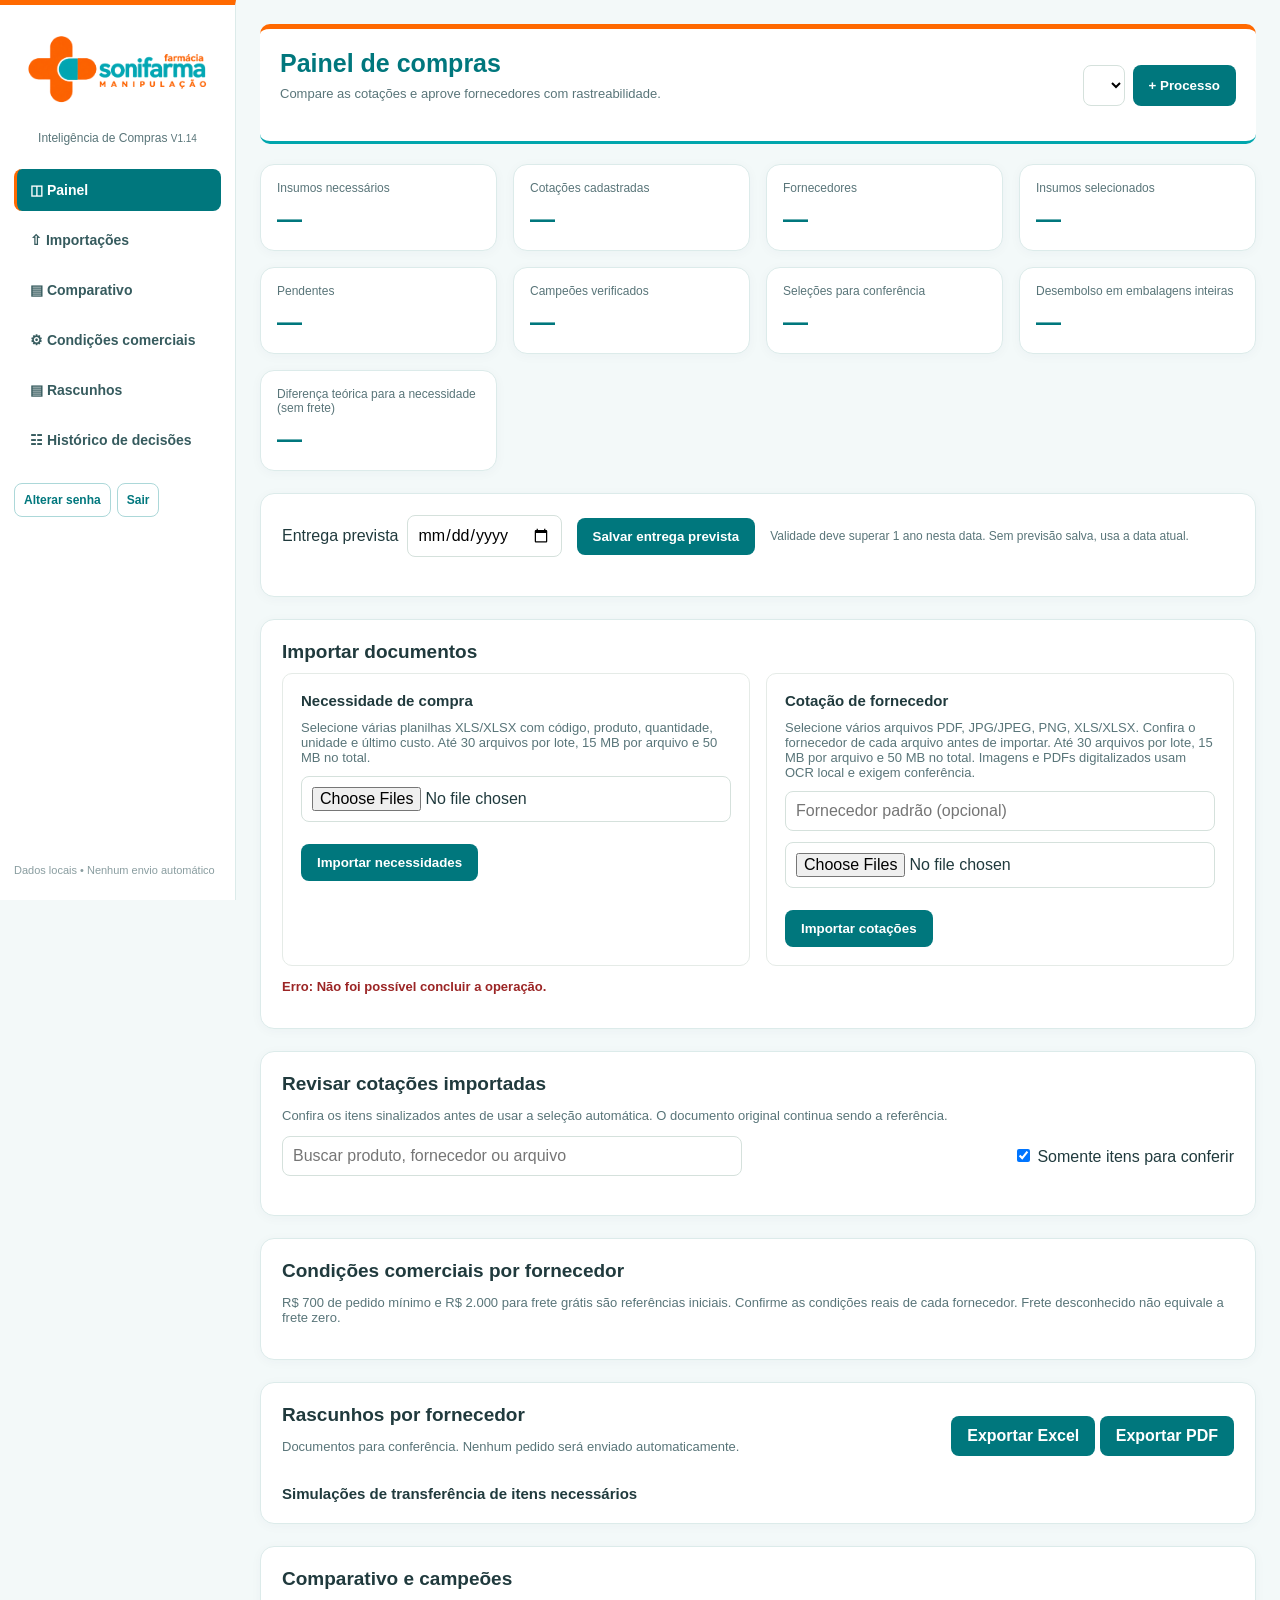
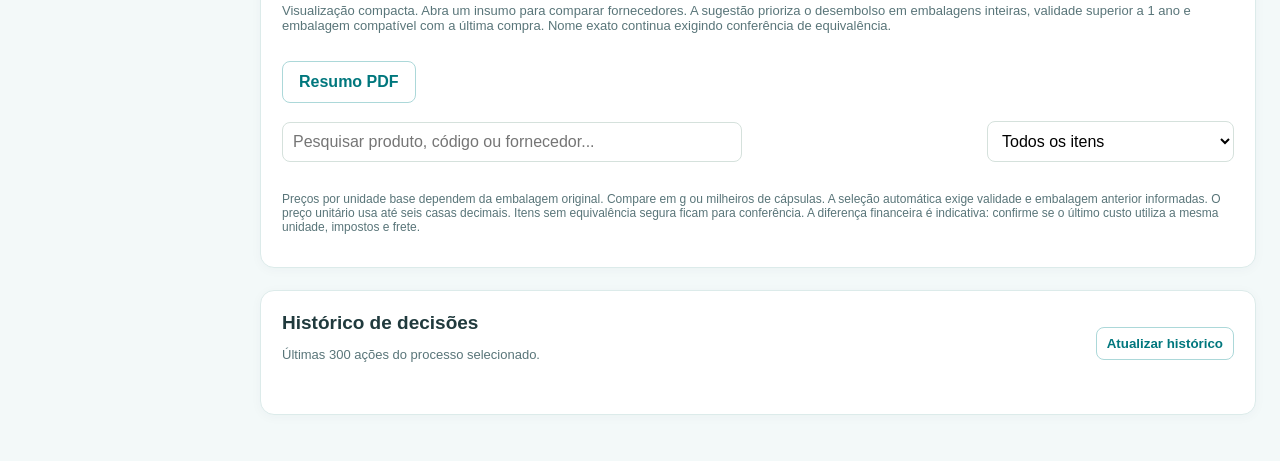
==== commit 99800991: "v1.14: corrigir fuso no Windows e erro após importação salva" ====
--- a/templates/index.html
+++ b/templates/index.html
@@ -1 +1 @@
-<!doctype html><html lang="pt-br"><head><meta charset="utf-8"><meta name="viewport" content="width=device-width,initial-scale=1"><title>Sonifarma | Compras</title><link rel="stylesheet" href="/static/style.css"></head><body><aside><a class="brand-logo" href="#dashboard" aria-label="Sonifarma — Painel de compras"><img src="/static/sonifarma-logo.png" alt="Sonifarma — Farmácia e Manipulação" width="1942" height="809"></a><p>Inteligência de Compras <small>V1.13</small></p><nav><a href="#dashboard">◫ Painel</a><a href="#importar">⇧ Importações</a><a href="#comparativo">▤ Comparativo</a><a href="#condicoes">⚙ Condições comerciais</a><a href="#pedidos">▤ Rascunhos</a><a href="#auditoria">☷ Histórico de decisões</a></nav><div class="account-actions"><a class="button outline" href="/login?change=1">Alterar senha</a><button class="outline" onclick="logout()">Sair</button></div><div class="sidefoot">Dados locais • Nenhum envio automático</div></aside><main><header><div><h1>Painel de compras</h1><p>Compare as cotações e aprove fornecedores com rastreabilidade.</p></div><div><select id="process" aria-label="Processo de compras"></select><button onclick="newProcess()">+ Processo</button></div></header><section id="dashboard" class="metrics"><div><span>Insumos necessários</span><strong id="needsCount">—</strong></div><div><span>Cotações cadastradas</span><strong id="quotesCount">—</strong></div><div><span>Fornecedores</span><strong id="supplierCount">—</strong></div><div><span>Insumos selecionados</span><strong id="selectedCount">—</strong></div><div><span>Pendentes</span><strong id="pendingCount">—</strong></div><div><span>Campeões verificados</span><strong id="championCount">—</strong></div><div><span>Seleções para conferência</span><strong id="reviewCount">—</strong></div><div><span>Desembolso em embalagens inteiras</span><strong id="selectedTotal">—</strong></div><div><span>Diferença teórica para a necessidade (sem frete)</span><strong id="savingTotal">—</strong></div></section><section class="panel"><form id="deliveryForm" class="toolbar"><label for="delivery">Entrega prevista <input id="delivery" name="delivery" type="date" required></label><button>Salvar entrega prevista</button><span class="muted">Validade deve superar 1 ano nesta data. Sem previsão salva, usa a data atual.</span></form></section><section id="importar" class="panel"><h2>Importar documentos</h2><div class="forms"><form id="needForm"><h3>Necessidade de compra</h3><p>Selecione várias planilhas XLS/XLSX com código, produto, quantidade, unidade e último custo. Até 30 arquivos por lote, 15 MB por arquivo e 50 MB no total.</p><input aria-label="Planilhas de necessidade" type="file" name="files" accept=".xlsx,.xls" multiple><div id="needQueue" class="import-queue" aria-live="polite"></div><button>Importar necessidades</button></form><form id="quoteForm"><h3>Cotação de fornecedor</h3><p>Selecione vários arquivos PDF, JPG/JPEG, PNG, XLS/XLSX. Confira o fornecedor de cada arquivo antes de importar. Até 30 arquivos por lote, 15 MB por arquivo e 50 MB no total. Imagens e PDFs digitalizados usam OCR local e exigem conferência.</p><input aria-label="Fornecedor padrão para os arquivos" name="supplier" placeholder="Fornecedor padrão (opcional)"><input aria-label="Arquivos de cotação" type="file" name="files" accept=".xlsx,.xls,.pdf,.jpg,.jpeg,.png" multiple><div id="quoteQueue" class="import-queue" aria-live="polite"></div><button>Importar cotações</button></form></div><p id="notice" class="notice" role="status" aria-live="polite"></p></section><section class="panel" id="revisar-cotacoes"><h2>Revisar cotações importadas</h2><p>Confira os itens sinalizados antes de usar a seleção automática. O documento original continua sendo a referência.</p><div class="toolbar"><input id="quoteReviewSearch" aria-label="Buscar cotações importadas" placeholder="Buscar produto, fornecedor ou arquivo"><label><input id="quoteReviewPending" type="checkbox" checked> Somente itens para conferir</label></div><div id="quoteReviewBody" class="scroll"></div></section><section id="condicoes" class="panel"><h2>Condições comerciais por fornecedor</h2><p>R$ 700 de pedido mínimo e R$ 2.000 para frete grátis são referências iniciais. Confirme as condições reais de cada fornecedor. Frete desconhecido não equivale a frete zero.</p><div id="supplierTerms" class="terms-grid"></div></section><section id="pedidos" class="panel"><div class="toolbar"><div><h2>Rascunhos por fornecedor</h2><p>Documentos para conferência. Nenhum pedido será enviado automaticamente.</p></div><div><a id="draftXlsx" class="button">Exportar Excel</a> <a id="draftPdf" class="button">Exportar PDF</a></div></div><div id="draftsSummary"></div><h3>Simulações de transferência de itens necessários</h3><div id="basketSuggestions"></div></section><section id="comparativo" class="panel"><div class="toolbar"><div><h2>Comparativo e campeões</h2><p>Visualização compacta. Abra um insumo para comparar fornecedores. A sugestão prioriza o desembolso em embalagens inteiras, validade superior a 1 ano e embalagem compatível com a última compra. Nome exato continua exigindo conferência de equivalência.</p></div><div class="actions"><a id="pdf" class="button secondary">Resumo PDF</a></div></div><div class="toolbar"><input aria-label="Pesquisar insumos" id="search" placeholder="Pesquisar produto, código ou fornecedor..."><select id="filter" aria-label="Filtrar insumos"><option value="all">Todos os itens</option><option value="matched">Com candidatos</option><option value="missing">Sem candidatos</option><option value="selected">Com fornecedor selecionado</option></select></div><div id="body" class="purchase-list"></div><p class="muted">Preços por unidade base dependem da embalagem original. Compare em g ou milheiros de cápsulas. A seleção automática exige validade e embalagem anterior informadas. O preço unitário usa até seis casas decimais. Itens sem equivalência segura ficam para conferência. A diferença financeira é indicativa: confirme se o último custo utiliza a mesma unidade, impostos e frete.</p></section><section id="auditoria" class="panel"><div class="toolbar"><div><h2>Histórico de decisões</h2><p>Últimas 300 ações do processo selecionado.</p></div><button type="button" class="outline" onclick="loadAudit().catch(showError)">Atualizar histórico</button></div><div id="auditBody" class="scroll"></div></section></main><dialog id="editor"><form id="editorForm"><h2 id="editorTitle"></h2><div id="editorFields"></div><p id="editorError" role="alert"></p><div class="actions"><button>Salvar</button><button type="button" class="outline" onclick="document.getElementById('editor').close()">Cancelar</button></div></form></dialog><script src="/static/app.js"></script></body></html>
+<!doctype html><html lang="pt-br"><head><meta charset="utf-8"><meta name="viewport" content="width=device-width,initial-scale=1"><title>Sonifarma | Compras</title><link rel="stylesheet" href="/static/style.css"></head><body><aside><a class="brand-logo" href="#dashboard" aria-label="Sonifarma — Painel de compras"><img src="/static/sonifarma-logo.png" alt="Sonifarma — Farmácia e Manipulação" width="1942" height="809"></a><p>Inteligência de Compras <small>V1.14</small></p><nav><a href="#dashboard">◫ Painel</a><a href="#importar">⇧ Importações</a><a href="#comparativo">▤ Comparativo</a><a href="#condicoes">⚙ Condições comerciais</a><a href="#pedidos">▤ Rascunhos</a><a href="#auditoria">☷ Histórico de decisões</a></nav><div class="account-actions"><a class="button outline" href="/login?change=1">Alterar senha</a><button class="outline" onclick="logout()">Sair</button></div><div class="sidefoot">Dados locais • Nenhum envio automático</div></aside><main><header><div><h1>Painel de compras</h1><p>Compare as cotações e aprove fornecedores com rastreabilidade.</p></div><div><select id="process" aria-label="Processo de compras"></select><button onclick="newProcess()">+ Processo</button></div></header><section id="dashboard" class="metrics"><div><span>Insumos necessários</span><strong id="needsCount">—</strong></div><div><span>Cotações cadastradas</span><strong id="quotesCount">—</strong></div><div><span>Fornecedores</span><strong id="supplierCount">—</strong></div><div><span>Insumos selecionados</span><strong id="selectedCount">—</strong></div><div><span>Pendentes</span><strong id="pendingCount">—</strong></div><div><span>Campeões verificados</span><strong id="championCount">—</strong></div><div><span>Seleções para conferência</span><strong id="reviewCount">—</strong></div><div><span>Desembolso em embalagens inteiras</span><strong id="selectedTotal">—</strong></div><div><span>Diferença teórica para a necessidade (sem frete)</span><strong id="savingTotal">—</strong></div></section><section class="panel"><form id="deliveryForm" class="toolbar"><label for="delivery">Entrega prevista <input id="delivery" name="delivery" type="date" required></label><button>Salvar entrega prevista</button><span class="muted">Validade deve superar 1 ano nesta data. Sem previsão salva, usa a data atual.</span></form></section><section id="importar" class="panel"><h2>Importar documentos</h2><div class="forms"><form id="needForm"><h3>Necessidade de compra</h3><p>Selecione várias planilhas XLS/XLSX com código, produto, quantidade, unidade e último custo. Até 30 arquivos por lote, 15 MB por arquivo e 50 MB no total.</p><input aria-label="Planilhas de necessidade" type="file" name="files" accept=".xlsx,.xls" multiple><div id="needQueue" class="import-queue" aria-live="polite"></div><button>Importar necessidades</button></form><form id="quoteForm"><h3>Cotação de fornecedor</h3><p>Selecione vários arquivos PDF, JPG/JPEG, PNG, XLS/XLSX. Confira o fornecedor de cada arquivo antes de importar. Até 30 arquivos por lote, 15 MB por arquivo e 50 MB no total. Imagens e PDFs digitalizados usam OCR local e exigem conferência.</p><input aria-label="Fornecedor padrão para os arquivos" name="supplier" placeholder="Fornecedor padrão (opcional)"><input aria-label="Arquivos de cotação" type="file" name="files" accept=".xlsx,.xls,.pdf,.jpg,.jpeg,.png" multiple><div id="quoteQueue" class="import-queue" aria-live="polite"></div><button>Importar cotações</button></form></div><p id="notice" class="notice" role="status" aria-live="polite"></p></section><section class="panel" id="revisar-cotacoes"><h2>Revisar cotações importadas</h2><p>Confira os itens sinalizados antes de usar a seleção automática. O documento original continua sendo a referência.</p><div class="toolbar"><input id="quoteReviewSearch" aria-label="Buscar cotações importadas" placeholder="Buscar produto, fornecedor ou arquivo"><label><input id="quoteReviewPending" type="checkbox" checked> Somente itens para conferir</label></div><div id="quoteReviewBody" class="scroll"></div></section><section id="condicoes" class="panel"><h2>Condições comerciais por fornecedor</h2><p>R$ 700 de pedido mínimo e R$ 2.000 para frete grátis são referências iniciais. Confirme as condições reais de cada fornecedor. Frete desconhecido não equivale a frete zero.</p><div id="supplierTerms" class="terms-grid"></div></section><section id="pedidos" class="panel"><div class="toolbar"><div><h2>Rascunhos por fornecedor</h2><p>Documentos para conferência. Nenhum pedido será enviado automaticamente.</p></div><div><a id="draftXlsx" class="button">Exportar Excel</a> <a id="draftPdf" class="button">Exportar PDF</a></div></div><div id="draftsSummary"></div><h3>Simulações de transferência de itens necessários</h3><div id="basketSuggestions"></div></section><section id="comparativo" class="panel"><div class="toolbar"><div><h2>Comparativo e campeões</h2><p>Visualização compacta. Abra um insumo para comparar fornecedores. A sugestão prioriza o desembolso em embalagens inteiras, validade superior a 1 ano e embalagem compatível com a última compra. Nome exato continua exigindo conferência de equivalência.</p></div><div class="actions"><a id="pdf" class="button secondary">Resumo PDF</a></div></div><div class="toolbar"><input aria-label="Pesquisar insumos" id="search" placeholder="Pesquisar produto, código ou fornecedor..."><select id="filter" aria-label="Filtrar insumos"><option value="all">Todos os itens</option><option value="matched">Com candidatos</option><option value="missing">Sem candidatos</option><option value="selected">Com fornecedor selecionado</option></select></div><div id="body" class="purchase-list"></div><p class="muted">Preços por unidade base dependem da embalagem original. Compare em g ou milheiros de cápsulas. A seleção automática exige validade e embalagem anterior informadas. O preço unitário usa até seis casas decimais. Itens sem equivalência segura ficam para conferência. A diferença financeira é indicativa: confirme se o último custo utiliza a mesma unidade, impostos e frete.</p></section><section id="auditoria" class="panel"><div class="toolbar"><div><h2>Histórico de decisões</h2><p>Últimas 300 ações do processo selecionado.</p></div><button type="button" class="outline" onclick="loadAudit().catch(showError)">Atualizar histórico</button></div><div id="auditBody" class="scroll"></div></section></main><dialog id="editor"><form id="editorForm"><h2 id="editorTitle"></h2><div id="editorFields"></div><p id="editorError" role="alert"></p><div class="actions"><button>Salvar</button><button type="button" class="outline" onclick="document.getElementById('editor').close()">Cancelar</button></div></form></dialog><script src="/static/app.js"></script></body></html>
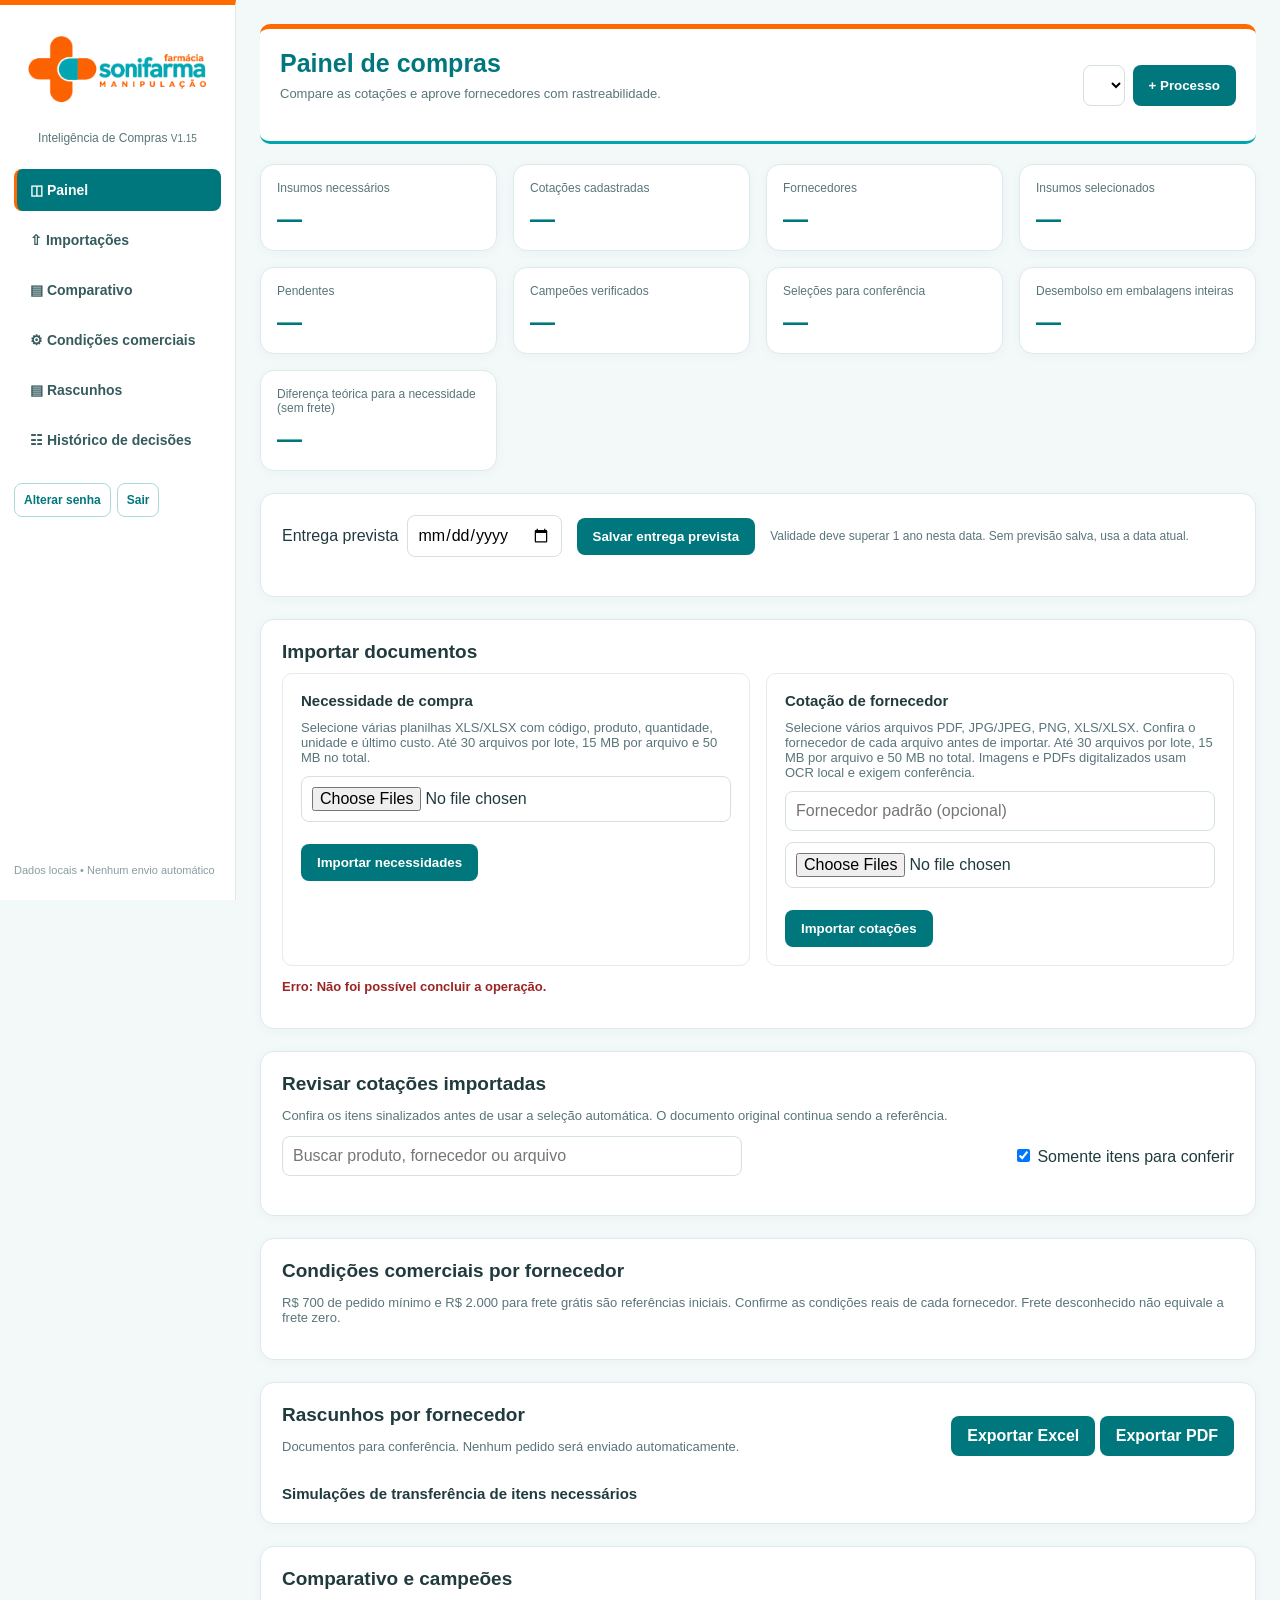
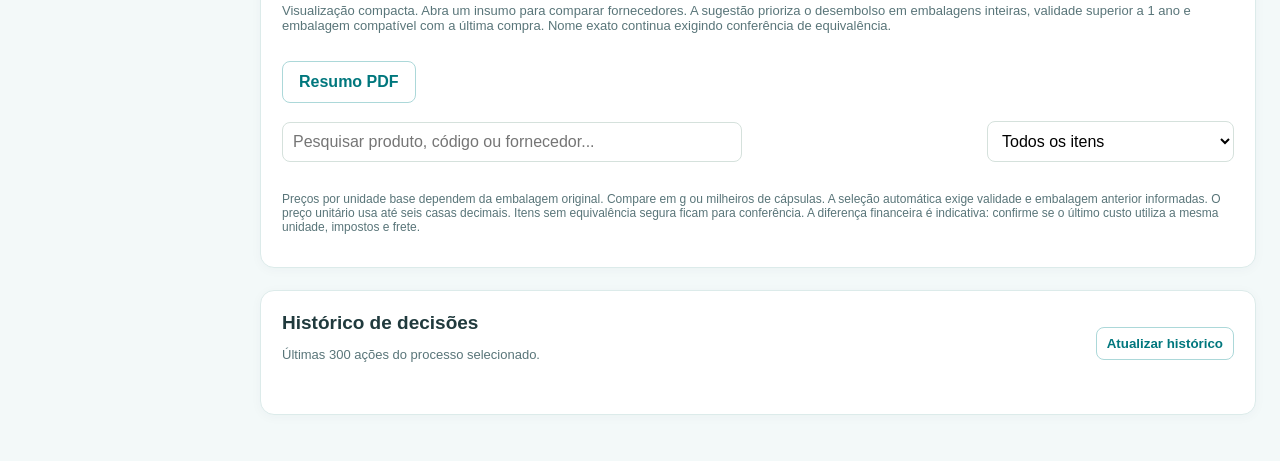
==== commit f2d1b3cc: "v1.15: reconhecer tabelas Active e Embrafarma com conferência de unidades" ====
--- a/templates/index.html
+++ b/templates/index.html
@@ -1 +1 @@
-<!doctype html><html lang="pt-br"><head><meta charset="utf-8"><meta name="viewport" content="width=device-width,initial-scale=1"><title>Sonifarma | Compras</title><link rel="stylesheet" href="/static/style.css"></head><body><aside><a class="brand-logo" href="#dashboard" aria-label="Sonifarma — Painel de compras"><img src="/static/sonifarma-logo.png" alt="Sonifarma — Farmácia e Manipulação" width="1942" height="809"></a><p>Inteligência de Compras <small>V1.14</small></p><nav><a href="#dashboard">◫ Painel</a><a href="#importar">⇧ Importações</a><a href="#comparativo">▤ Comparativo</a><a href="#condicoes">⚙ Condições comerciais</a><a href="#pedidos">▤ Rascunhos</a><a href="#auditoria">☷ Histórico de decisões</a></nav><div class="account-actions"><a class="button outline" href="/login?change=1">Alterar senha</a><button class="outline" onclick="logout()">Sair</button></div><div class="sidefoot">Dados locais • Nenhum envio automático</div></aside><main><header><div><h1>Painel de compras</h1><p>Compare as cotações e aprove fornecedores com rastreabilidade.</p></div><div><select id="process" aria-label="Processo de compras"></select><button onclick="newProcess()">+ Processo</button></div></header><section id="dashboard" class="metrics"><div><span>Insumos necessários</span><strong id="needsCount">—</strong></div><div><span>Cotações cadastradas</span><strong id="quotesCount">—</strong></div><div><span>Fornecedores</span><strong id="supplierCount">—</strong></div><div><span>Insumos selecionados</span><strong id="selectedCount">—</strong></div><div><span>Pendentes</span><strong id="pendingCount">—</strong></div><div><span>Campeões verificados</span><strong id="championCount">—</strong></div><div><span>Seleções para conferência</span><strong id="reviewCount">—</strong></div><div><span>Desembolso em embalagens inteiras</span><strong id="selectedTotal">—</strong></div><div><span>Diferença teórica para a necessidade (sem frete)</span><strong id="savingTotal">—</strong></div></section><section class="panel"><form id="deliveryForm" class="toolbar"><label for="delivery">Entrega prevista <input id="delivery" name="delivery" type="date" required></label><button>Salvar entrega prevista</button><span class="muted">Validade deve superar 1 ano nesta data. Sem previsão salva, usa a data atual.</span></form></section><section id="importar" class="panel"><h2>Importar documentos</h2><div class="forms"><form id="needForm"><h3>Necessidade de compra</h3><p>Selecione várias planilhas XLS/XLSX com código, produto, quantidade, unidade e último custo. Até 30 arquivos por lote, 15 MB por arquivo e 50 MB no total.</p><input aria-label="Planilhas de necessidade" type="file" name="files" accept=".xlsx,.xls" multiple><div id="needQueue" class="import-queue" aria-live="polite"></div><button>Importar necessidades</button></form><form id="quoteForm"><h3>Cotação de fornecedor</h3><p>Selecione vários arquivos PDF, JPG/JPEG, PNG, XLS/XLSX. Confira o fornecedor de cada arquivo antes de importar. Até 30 arquivos por lote, 15 MB por arquivo e 50 MB no total. Imagens e PDFs digitalizados usam OCR local e exigem conferência.</p><input aria-label="Fornecedor padrão para os arquivos" name="supplier" placeholder="Fornecedor padrão (opcional)"><input aria-label="Arquivos de cotação" type="file" name="files" accept=".xlsx,.xls,.pdf,.jpg,.jpeg,.png" multiple><div id="quoteQueue" class="import-queue" aria-live="polite"></div><button>Importar cotações</button></form></div><p id="notice" class="notice" role="status" aria-live="polite"></p></section><section class="panel" id="revisar-cotacoes"><h2>Revisar cotações importadas</h2><p>Confira os itens sinalizados antes de usar a seleção automática. O documento original continua sendo a referência.</p><div class="toolbar"><input id="quoteReviewSearch" aria-label="Buscar cotações importadas" placeholder="Buscar produto, fornecedor ou arquivo"><label><input id="quoteReviewPending" type="checkbox" checked> Somente itens para conferir</label></div><div id="quoteReviewBody" class="scroll"></div></section><section id="condicoes" class="panel"><h2>Condições comerciais por fornecedor</h2><p>R$ 700 de pedido mínimo e R$ 2.000 para frete grátis são referências iniciais. Confirme as condições reais de cada fornecedor. Frete desconhecido não equivale a frete zero.</p><div id="supplierTerms" class="terms-grid"></div></section><section id="pedidos" class="panel"><div class="toolbar"><div><h2>Rascunhos por fornecedor</h2><p>Documentos para conferência. Nenhum pedido será enviado automaticamente.</p></div><div><a id="draftXlsx" class="button">Exportar Excel</a> <a id="draftPdf" class="button">Exportar PDF</a></div></div><div id="draftsSummary"></div><h3>Simulações de transferência de itens necessários</h3><div id="basketSuggestions"></div></section><section id="comparativo" class="panel"><div class="toolbar"><div><h2>Comparativo e campeões</h2><p>Visualização compacta. Abra um insumo para comparar fornecedores. A sugestão prioriza o desembolso em embalagens inteiras, validade superior a 1 ano e embalagem compatível com a última compra. Nome exato continua exigindo conferência de equivalência.</p></div><div class="actions"><a id="pdf" class="button secondary">Resumo PDF</a></div></div><div class="toolbar"><input aria-label="Pesquisar insumos" id="search" placeholder="Pesquisar produto, código ou fornecedor..."><select id="filter" aria-label="Filtrar insumos"><option value="all">Todos os itens</option><option value="matched">Com candidatos</option><option value="missing">Sem candidatos</option><option value="selected">Com fornecedor selecionado</option></select></div><div id="body" class="purchase-list"></div><p class="muted">Preços por unidade base dependem da embalagem original. Compare em g ou milheiros de cápsulas. A seleção automática exige validade e embalagem anterior informadas. O preço unitário usa até seis casas decimais. Itens sem equivalência segura ficam para conferência. A diferença financeira é indicativa: confirme se o último custo utiliza a mesma unidade, impostos e frete.</p></section><section id="auditoria" class="panel"><div class="toolbar"><div><h2>Histórico de decisões</h2><p>Últimas 300 ações do processo selecionado.</p></div><button type="button" class="outline" onclick="loadAudit().catch(showError)">Atualizar histórico</button></div><div id="auditBody" class="scroll"></div></section></main><dialog id="editor"><form id="editorForm"><h2 id="editorTitle"></h2><div id="editorFields"></div><p id="editorError" role="alert"></p><div class="actions"><button>Salvar</button><button type="button" class="outline" onclick="document.getElementById('editor').close()">Cancelar</button></div></form></dialog><script src="/static/app.js"></script></body></html>
+<!doctype html><html lang="pt-br"><head><meta charset="utf-8"><meta name="viewport" content="width=device-width,initial-scale=1"><title>Sonifarma | Compras</title><link rel="stylesheet" href="/static/style.css"></head><body><aside><a class="brand-logo" href="#dashboard" aria-label="Sonifarma — Painel de compras"><img src="/static/sonifarma-logo.png" alt="Sonifarma — Farmácia e Manipulação" width="1942" height="809"></a><p>Inteligência de Compras <small>V1.15</small></p><nav><a href="#dashboard">◫ Painel</a><a href="#importar">⇧ Importações</a><a href="#comparativo">▤ Comparativo</a><a href="#condicoes">⚙ Condições comerciais</a><a href="#pedidos">▤ Rascunhos</a><a href="#auditoria">☷ Histórico de decisões</a></nav><div class="account-actions"><a class="button outline" href="/login?change=1">Alterar senha</a><button class="outline" onclick="logout()">Sair</button></div><div class="sidefoot">Dados locais • Nenhum envio automático</div></aside><main><header><div><h1>Painel de compras</h1><p>Compare as cotações e aprove fornecedores com rastreabilidade.</p></div><div><select id="process" aria-label="Processo de compras"></select><button onclick="newProcess()">+ Processo</button></div></header><section id="dashboard" class="metrics"><div><span>Insumos necessários</span><strong id="needsCount">—</strong></div><div><span>Cotações cadastradas</span><strong id="quotesCount">—</strong></div><div><span>Fornecedores</span><strong id="supplierCount">—</strong></div><div><span>Insumos selecionados</span><strong id="selectedCount">—</strong></div><div><span>Pendentes</span><strong id="pendingCount">—</strong></div><div><span>Campeões verificados</span><strong id="championCount">—</strong></div><div><span>Seleções para conferência</span><strong id="reviewCount">—</strong></div><div><span>Desembolso em embalagens inteiras</span><strong id="selectedTotal">—</strong></div><div><span>Diferença teórica para a necessidade (sem frete)</span><strong id="savingTotal">—</strong></div></section><section class="panel"><form id="deliveryForm" class="toolbar"><label for="delivery">Entrega prevista <input id="delivery" name="delivery" type="date" required></label><button>Salvar entrega prevista</button><span class="muted">Validade deve superar 1 ano nesta data. Sem previsão salva, usa a data atual.</span></form></section><section id="importar" class="panel"><h2>Importar documentos</h2><div class="forms"><form id="needForm"><h3>Necessidade de compra</h3><p>Selecione várias planilhas XLS/XLSX com código, produto, quantidade, unidade e último custo. Até 30 arquivos por lote, 15 MB por arquivo e 50 MB no total.</p><input aria-label="Planilhas de necessidade" type="file" name="files" accept=".xlsx,.xls" multiple><div id="needQueue" class="import-queue" aria-live="polite"></div><button>Importar necessidades</button></form><form id="quoteForm"><h3>Cotação de fornecedor</h3><p>Selecione vários arquivos PDF, JPG/JPEG, PNG, XLS/XLSX. Confira o fornecedor de cada arquivo antes de importar. Até 30 arquivos por lote, 15 MB por arquivo e 50 MB no total. Imagens e PDFs digitalizados usam OCR local e exigem conferência.</p><input aria-label="Fornecedor padrão para os arquivos" name="supplier" placeholder="Fornecedor padrão (opcional)"><input aria-label="Arquivos de cotação" type="file" name="files" accept=".xlsx,.xls,.pdf,.jpg,.jpeg,.png" multiple><div id="quoteQueue" class="import-queue" aria-live="polite"></div><button>Importar cotações</button></form></div><p id="notice" class="notice" role="status" aria-live="polite"></p></section><section class="panel" id="revisar-cotacoes"><h2>Revisar cotações importadas</h2><p>Confira os itens sinalizados antes de usar a seleção automática. O documento original continua sendo a referência.</p><div class="toolbar"><input id="quoteReviewSearch" aria-label="Buscar cotações importadas" placeholder="Buscar produto, fornecedor ou arquivo"><label><input id="quoteReviewPending" type="checkbox" checked> Somente itens para conferir</label></div><div id="quoteReviewBody" class="scroll"></div></section><section id="condicoes" class="panel"><h2>Condições comerciais por fornecedor</h2><p>R$ 700 de pedido mínimo e R$ 2.000 para frete grátis são referências iniciais. Confirme as condições reais de cada fornecedor. Frete desconhecido não equivale a frete zero.</p><div id="supplierTerms" class="terms-grid"></div></section><section id="pedidos" class="panel"><div class="toolbar"><div><h2>Rascunhos por fornecedor</h2><p>Documentos para conferência. Nenhum pedido será enviado automaticamente.</p></div><div><a id="draftXlsx" class="button">Exportar Excel</a> <a id="draftPdf" class="button">Exportar PDF</a></div></div><div id="draftsSummary"></div><h3>Simulações de transferência de itens necessários</h3><div id="basketSuggestions"></div></section><section id="comparativo" class="panel"><div class="toolbar"><div><h2>Comparativo e campeões</h2><p>Visualização compacta. Abra um insumo para comparar fornecedores. A sugestão prioriza o desembolso em embalagens inteiras, validade superior a 1 ano e embalagem compatível com a última compra. Nome exato continua exigindo conferência de equivalência.</p></div><div class="actions"><a id="pdf" class="button secondary">Resumo PDF</a></div></div><div class="toolbar"><input aria-label="Pesquisar insumos" id="search" placeholder="Pesquisar produto, código ou fornecedor..."><select id="filter" aria-label="Filtrar insumos"><option value="all">Todos os itens</option><option value="matched">Com candidatos</option><option value="missing">Sem candidatos</option><option value="selected">Com fornecedor selecionado</option></select></div><div id="body" class="purchase-list"></div><p class="muted">Preços por unidade base dependem da embalagem original. Compare em g ou milheiros de cápsulas. A seleção automática exige validade e embalagem anterior informadas. O preço unitário usa até seis casas decimais. Itens sem equivalência segura ficam para conferência. A diferença financeira é indicativa: confirme se o último custo utiliza a mesma unidade, impostos e frete.</p></section><section id="auditoria" class="panel"><div class="toolbar"><div><h2>Histórico de decisões</h2><p>Últimas 300 ações do processo selecionado.</p></div><button type="button" class="outline" onclick="loadAudit().catch(showError)">Atualizar histórico</button></div><div id="auditBody" class="scroll"></div></section></main><dialog id="editor"><form id="editorForm"><h2 id="editorTitle"></h2><div id="editorFields"></div><p id="editorError" role="alert"></p><div class="actions"><button>Salvar</button><button type="button" class="outline" onclick="document.getElementById('editor').close()">Cancelar</button></div></form></dialog><script src="/static/app.js"></script></body></html>
